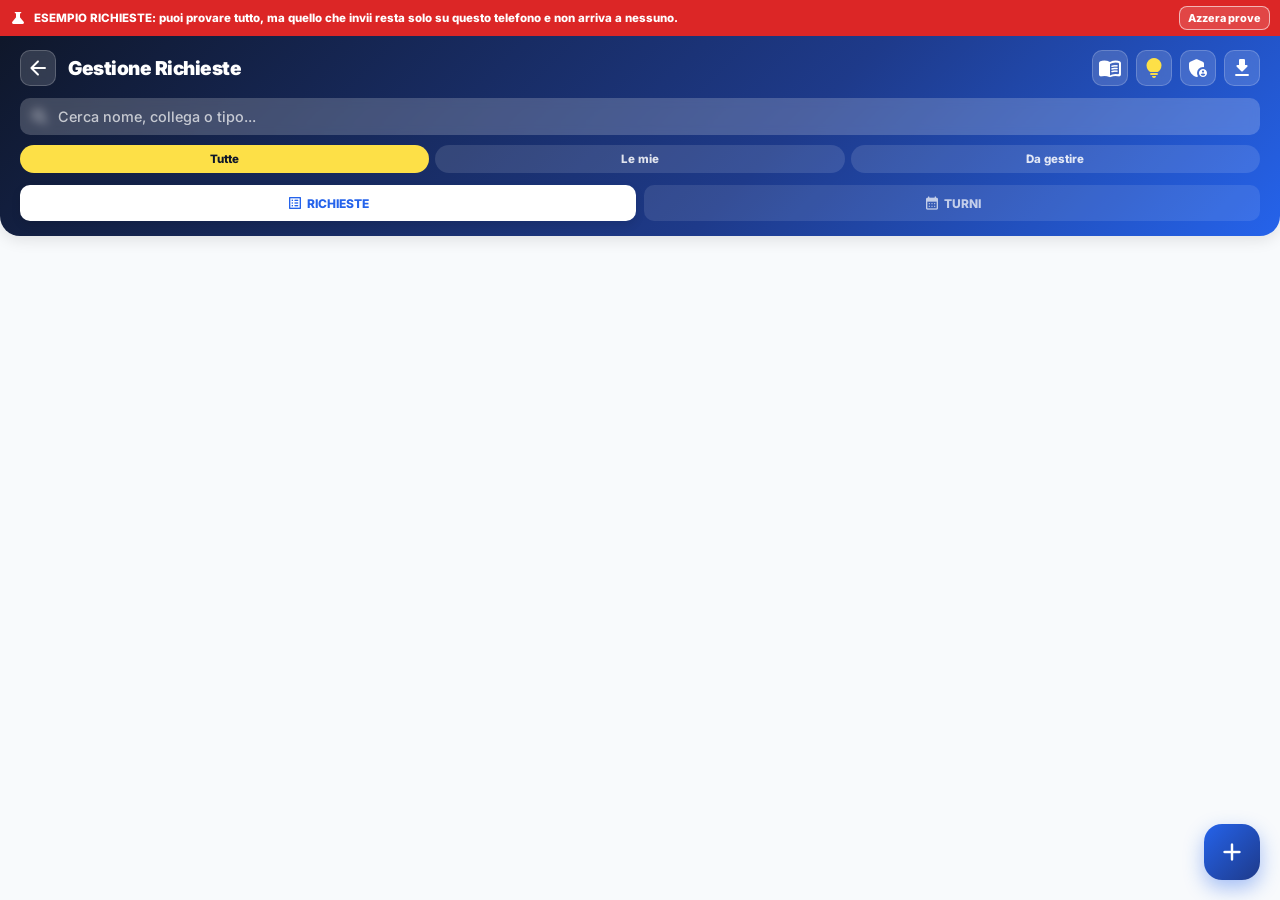
==== richieste-esempio/index.html @ fae6a6ee "Linguetta rossa "Esempio richieste": portale Richieste di prova Sotto la linguetta blu delle Richies" ====
<!DOCTYPE html>
<html lang="it">
<head>
    <meta charset="UTF-8">
    <meta name="viewport" content="width=device-width, initial-scale=1.0, maximum-scale=1.0, user-scalable=no, viewport-fit=cover">
    <meta name="theme-color" content="#f8fafc">
    <title>ESEMPIO · Richieste - 118 San Marino</title>
    
    <link href="https://fonts.googleapis.com/css2?family=Inter:wght@400;500;600;700;800;900&display=swap" rel="stylesheet">
    <link href="https://fonts.googleapis.com/icon?family=Material+Icons+Round" rel="stylesheet">
    <script src="https://cdnjs.cloudflare.com/ajax/libs/exceljs/4.3.0/exceljs.min.js"></script>
    
    <style>
        * { -webkit-tap-highlight-color: transparent; user-select: none; box-sizing: border-box; outline: none; margin: 0; padding: 0; font-family: 'Inter', sans-serif; }
        
        :root {
            --primary: #2563eb; 
            --bg: #f8fafc;
            --bg-card: #ffffff;
            --text-main: #0f172a;
            --text-sec: #64748b;
            --border: #e2e8f0;
            --shadow: 0 4px 6px -1px rgba(0, 0, 0, 0.05);
        }

        body { background-color: var(--bg); color: var(--text-main); min-height: 100vh; display: flex; flex-direction: column; overflow-x: hidden; }

        /* --- HEADER --- */
        header {
            background: linear-gradient(135deg, #0f172a 0%, #1e3a8a 60%, #2563eb 100%);
            padding: 14px 20px 15px;
            color: white; border-radius: 0 0 20px 20px; box-shadow: 0 4px 15px rgba(0,0,0,0.1);
            position: sticky; top: 0; z-index: 100;
        }
        .header-top { display: flex; align-items: center; justify-content: space-between; margin-bottom: 12px; }
        .header-left { display: flex; align-items: center; gap: 12px; }
        .header-right { display: flex; align-items: center; gap: 8px; }
        .btn-back, .btn-icon {
            background: rgba(255,255,255,0.15); border: 1px solid rgba(255,255,255,0.2);
            color: white; width: 36px; height: 36px; border-radius: 10px; display: flex;
            align-items: center; justify-content: center; cursor: pointer; backdrop-filter: blur(5px);
            text-decoration: none; transition: 0.2s;
        }
        .btn-icon.notes-btn { color: #fde047; }
        .btn-back:active, .btn-icon:active { transform: scale(0.92); }
        .page-title { font-size: 1.2rem; font-weight: 900; letter-spacing: -0.5px; }

        /* --- SEARCH BAR --- */
        .search-container { position: relative; width: 100%; transition: 0.3s; }
        .search-container input {
            width: 100%; padding: 10px 14px 10px 38px; border-radius: 10px;
            border: none; background: rgba(255,255,255,0.2); color: white;
            font-size: 0.9rem; font-weight: 500; backdrop-filter: blur(5px);
        }
        .search-container input::placeholder { color: rgba(255,255,255,0.7); }
        .search-container input:focus { background: rgba(255,255,255,0.3); outline: none; }
        .search-container .material-icons-round { position: absolute; left: 10px; top: 50%; transform: translateY(-50%); font-size: 20px; color: rgba(255,255,255,0.8); }

        /* --- MAIN TABS --- */
        .main-tabs { display: flex; gap: 8px; margin-top: 12px; }
        .main-tab { 
            flex: 1; text-align: center; padding: 10px 8px; font-weight: 800; font-size: 0.75rem; text-transform: uppercase;
            border-radius: 10px; background: rgba(255,255,255,0.1); color: rgba(255,255,255,0.7); 
            cursor: pointer; transition: 0.2s; display: flex; align-items: center; justify-content: center; gap: 4px;
        }
        .main-tab.active { background: #fff; color: var(--primary); box-shadow: 0 4px 10px rgba(0,0,0,0.1); }

        /* --- MAIN CONTENT (LISTA) --- */
        #requests-container { padding: 10px 15px; flex: 1; overflow-y: auto; padding-bottom: 100px; display: block; }
        
        /* --- MAIN CONTENT (IFRAME TURNI) --- */
        #turni-container { display: none; flex: 1; padding: 0; background: #fff; }
        #turni-container iframe { width: 100%; height: 100%; min-height: calc(100vh - 150px); border: none; display: block; }
        
        .section-title { font-size: 0.8rem; font-weight: 900; color: var(--primary); text-transform: uppercase; letter-spacing: 1px; margin: 15px 0 8px 5px; }
        .month-group { margin-bottom: 16px; background: var(--bg-card); border-radius: 12px; border: 1px solid var(--border); box-shadow: var(--shadow); overflow: hidden; }
        
        .month-header {
            background: #f1f5f9; padding: 10px 12px;
            font-size: 0.75rem; font-weight: 800; color: var(--text-sec);
            text-transform: uppercase; letter-spacing: 1px;
            display: flex; align-items: center; justify-content: space-between; border-bottom: 1px solid var(--border);
            cursor: pointer; transition: background 0.2s;
        }
        .month-header:active { background: #e2e8f0; }
        
        /* RIGHE COMPATTE */
        .list-row {
            padding: 10px 12px; border-bottom: 1px solid var(--border);
            display: flex; align-items: center; gap: 10px; cursor: pointer;
            transition: background 0.2s; background-color: #ffffff;
        }
        .list-row:last-child { border-bottom: none; }
        
        @keyframes flashPending {
            0% { background-color: #ffffff; }
            50% { background-color: #fef9c3; }
            100% { background-color: #ffffff; }
        }
        .row-pending { animation: flashPending 2.5s infinite ease-in-out; }
        .row-confirmed { background-color: #dcfce7 !important; border-color: #bbf7d0 !important; }
        .row-rejected { background-color: #fee2e2 !important; }

        .row-icon { width: 32px; height: 32px; border-radius: 8px; display: flex; align-items: center; justify-content: center; flex-shrink: 0; }
        .row-content { flex: 1; min-width: 0; display: flex; flex-direction: column; gap: 4px; }
        
        .row-header { display: flex; justify-content: space-between; align-items: center; }
        .row-title { font-weight: 800; font-size: 0.95rem; color: var(--text-main); white-space: nowrap; overflow: hidden; text-overflow: ellipsis; margin: 0; }
        .row-date-sent { font-size: 0.7rem; color: var(--text-sec); font-weight: 600; white-space: nowrap; }
        
        .row-details { font-size: 0.75rem; color: var(--text-main); line-height: 1.2; white-space: nowrap; overflow: hidden; text-overflow: ellipsis; }
        .row-actions { display: flex; justify-content: space-between; align-items: center; margin-top: 2px; }

        .row-obscured { background: #f8fafc !important; opacity: 0.7; animation: none; }
        .row-obscured .row-title { text-decoration: line-through; color: var(--text-sec); }

        .empty-state { text-align: center; padding: 30px 20px; color: var(--text-sec); }
        .empty-state .material-icons-round { font-size: 40px; opacity: 0.5; margin-bottom: 8px; }

        /* PULSANTE RAPIDO INSERIMENTO TURNI */
        .btn-quick-insert {
            display: inline-flex; align-items: center; gap: 4px; padding: 4px 8px;
            border-radius: 6px; border: 1px solid var(--border); background: #ffffff;
            color: var(--text-sec); font-size: 0.7rem; font-weight: 700; cursor: pointer; transition: 0.2s;
            box-shadow: 0 1px 2px rgba(0,0,0,0.02);
        }
        .btn-quick-insert.inserted { background: #10b981; border-color: #059669; color: #ffffff; }
        .btn-quick-insert:active { transform: scale(0.95); }

        /* --- FAB & MODAL --- */
        .fab {
            position: fixed; bottom: 20px; right: 20px; width: 56px; height: 56px;
            background: linear-gradient(135deg, #2563eb, #1e3a8a); color: white;
            border-radius: 18px; display: flex; align-items: center; justify-content: center;
            box-shadow: 0 8px 20px rgba(37,99,235,0.4); border: none; cursor: pointer; z-index: 90;
            transition: transform 0.2s;
        }
        .fab:active { transform: scale(0.9); }
        .fab .material-icons-round { font-size: 30px; }

        .modal-overlay {
            position: fixed; inset: 0; background: rgba(0,0,0,0.6); backdrop-filter: blur(5px);
            z-index: 2000; display: none; align-items: flex-end; justify-content: center;
            opacity: 0; transition: opacity 0.3s;
        }
        .modal-overlay.open { opacity: 1; }
        
        .modal-content {
            background: var(--bg-card); width: 100%; max-width: 600px; border-radius: 20px 20px 0 0;
            padding: 20px; transform: translateY(100%); transition: transform 0.3s cubic-bezier(0.175, 0.885, 0.32, 1);
            max-height: 90vh; overflow-y: auto;
        }
        .modal-overlay.open .modal-content { transform: translateY(0); }
        
        .modal-header { display: flex; justify-content: space-between; align-items: center; margin-bottom: 16px; }
        .modal-header h3 { font-size: 1.1rem; font-weight: 900; }
        
        .form-group { margin-bottom: 14px; }
        .form-row { display: flex; gap: 10px; }
        .form-row .form-group { flex: 1; }
        .form-group label { display: block; font-size: 0.75rem; font-weight: 700; color: var(--text-sec); margin-bottom: 4px; text-transform: uppercase; }
        
        .form-control {
            width: 100%; padding: 10px 12px; border-radius: 10px; border: 1px solid var(--border);
            font-size: 0.95rem; font-weight: 600; background: var(--bg); color: var(--text-main);
        }
        .form-control:focus { border-color: var(--primary); background: #fff; }
        .form-control:disabled { background: #e2e8f0; color: #64748b; opacity: 1; -webkit-text-fill-color: #64748b; }
        textarea.form-control { resize: vertical; min-height: 70px; }
        
        .btn-submit {
            width: 100%; padding: 14px; border-radius: 12px; border: none;
            background: var(--primary); color: white; font-weight: 800; font-size: 0.95rem;
            cursor: pointer; margin-top: 5px; box-shadow: 0 4px 15px rgba(37,99,235,0.3);
        }
        .btn-submit:active { transform: scale(0.97); }

        .detail-item { margin-bottom: 10px; padding-bottom: 10px; border-bottom: 1px solid var(--border); }
        .detail-item:last-child { border-bottom: none; }
        .detail-label { font-size: 0.7rem; color: var(--text-sec); font-weight: 700; text-transform: uppercase; }
        .detail-value { font-size: 0.95rem; font-weight: 600; color: var(--text-main); margin-top: 2px; }
        
        .admin-controls { background: #f1f5f9; padding: 14px; border-radius: 10px; margin-top: 15px; }
        .admin-controls h4 { font-size: 0.8rem; text-transform: uppercase; margin-bottom: 10px; color: var(--text-sec); }
        
        .checkbox-wrapper { display: flex; align-items: center; gap: 8px; font-weight: 600; font-size: 0.85rem; cursor: pointer; margin-bottom: 8px; }
        .checkbox-wrapper input { width: 18px; height: 18px; cursor: pointer; accent-color: var(--primary); }
        
        .action-buttons { display: flex; gap: 8px; margin-top: 15px; flex-wrap: wrap; }
        .btn-action { flex: 1; min-width: 100px; padding: 10px; border-radius: 10px; border: none; font-weight: 700; font-size: 0.85rem; cursor: pointer; color: white; }
        .btn-edit { background: #3b82f6; }
        .btn-hide { background: #f59e0b; }
        .btn-delete { background: #ef4444; }
        .btn-restore { background: #10b981; }

        /* Colori badge tipo richiesta */
        .bg-copertura { background: #e0e7ff; color: #4338ca; }
        .bg-ferie { background: #ffedd5; color: #c2410c; }
        .bg-ferie-prec { background: #ffedd5; color: #9a3412; }
        .bg-permesso-ore { background: #dcfce7; color: #15803d; }
        .bg-permesso { background: #bbf7d0; color: #166534; }
        .bg-cambio-rep { background: #fef3c7; color: #b45309; }
        .bg-cambio-turno { background: #fde68a; color: #92400e; }
        .bg-recupero { background: #f3e8ff; color: #7e22ce; }
        .bg-cambio-riposo { background: #ccfbf1; color: #0f766e; }

        /* --- SCELTA RAPIDA DEL TIPO (riquadri grandi per le richieste più usate) --- */
        .type-tiles { display: grid; grid-template-columns: 1fr 1fr; gap: 8px; margin-bottom: 8px; }
        .type-tile {
            display: flex; align-items: center; gap: 8px; padding: 10px; border-radius: 12px;
            border: 2px solid var(--border); background: #fff; cursor: pointer; text-align: left;
            font-weight: 800; font-size: 0.8rem; color: var(--text-main); line-height: 1.15;
        }
        .type-tile .material-icons-round { font-size: 20px; width: 32px; height: 32px; border-radius: 8px; display: flex; align-items: center; justify-content: center; flex-shrink: 0; }
        .type-tile.active { border-color: var(--primary); background: #eff6ff; }
        .type-tile:active { transform: scale(0.97); }
        .type-tile[hidden] { display: none; }
        .type-more-label { font-size: 0.72rem; font-weight: 700; color: var(--text-sec); margin: 4px 0; }

        /* --- FILTRI DELLA LISTA --- */
        .list-filters { display: flex; gap: 6px; margin-top: 10px; }
        .list-filter {
            flex: 1; padding: 7px 6px; border-radius: 999px; border: none; cursor: pointer;
            background: rgba(255,255,255,0.12); color: rgba(255,255,255,0.85);
            font-weight: 800; font-size: 0.72rem; white-space: nowrap;
        }
        .list-filter.active { background: #fde047; color: #0f172a; }
        .list-filter b { font-weight: 900; }

        /* --- STATO SULLA RIGA (in parole, oltre al colore) --- */
        .status-chip { font-weight: 800; padding: 2px 6px; border-radius: 4px; font-size: 0.65rem; background: rgba(255,255,255,0.8); border: 1px solid; margin-right: 4px; display: inline-block; }
        .st-wait { color: #b45309; border-color: #f59e0b; }
        .st-ok { color: #059669; border-color: #10b981; }
        .st-no { color: #dc2626; border-color: #ef4444; }
        .riposo-box { background: #f0fdfa; padding: 12px; border-radius: 10px; border: 1px solid #99f6e4; }
        .riposo-box label { color: #0f766e; }
        .riposo-hint { color: #0f766e; font-size: 0.75rem; font-weight: 600; line-height: 1.4; margin-top: 8px; }
        .riposo-preview { background: #fff; border: 1px dashed #5eead4; border-radius: 8px; padding: 8px 10px; margin-top: 8px; font-size: 0.8rem; font-weight: 600; line-height: 1.5; display: none; }
        .user-switch { background: none; border: none; color: #93c5fd; font-size: 0.7rem; font-weight: 800; cursor: pointer; margin-left: 6px; text-decoration: underline; }
        .bg-default { background: #f1f5f9; color: #475569; }

        /* Stile Guida */
        details { background: #f1f5f9; border-radius: 8px; margin-bottom: 10px; padding: 10px; }
        summary { font-weight: 700; cursor: pointer; color: var(--primary); outline: none; }
        details p, details ul { font-size: 0.85rem; color: var(--text-main); margin-top: 8px; padding-left: 10px; line-height: 1.4; }
        details ul li { margin-bottom: 6px; }

        /* Stile Optgroup */
        optgroup { font-weight: 800; font-style: normal; color: var(--primary); background-color: #f8fafc; }
        optgroup option { font-weight: 600; color: var(--text-main); background-color: #ffffff; padding: 5px; }
    </style>
</head>
<body>
<!-- PORTALE DI ESEMPIO: legge i dati veri, ma le prove restano solo su questo telefono. -->
<div style="background:#dc2626;color:#fff;font:800 0.72rem Inter,sans-serif;padding:calc(env(safe-area-inset-top) + 6px) 10px 6px;display:flex;align-items:center;gap:8px;position:relative;z-index:101;"><span class="material-icons-round" style="font-size:16px">science</span><span style="flex:1;line-height:1.25">ESEMPIO RICHIESTE: puoi provare tutto, ma quello che invii resta solo su questo telefono e non arriva a nessuno.</span><button type="button" onclick="window.esempioReset && window.esempioReset()" style="border:1px solid rgba(255,255,255,0.6);background:rgba(255,255,255,0.15);color:#fff;border-radius:8px;padding:4px 8px;font:800 0.68rem Inter,sans-serif;cursor:pointer;white-space:nowrap">Azzera prove</button></div>

    <header>
        <div class="header-top">
            <div class="header-left">
                <a href="../" target="_top" class="btn-back" title="Torna ai turni" onclick="if (window.self !== window.top) { try { window.parent.closeEsempioPanel(); return false; } catch (e) {} }"><span class="material-icons-round">arrow_back</span></a>
                <div style="display: flex; flex-direction: column;">
                    <div class="page-title">Gestione Richieste</div>
                    <div id="loginStatusDisplay" style="display:none; font-size: 0.8rem; font-weight: 800; color: #fde047; margin-top: 2px;">
                        LOGGATO COME: <span id="headerUserName" style="color: #ffffff; font-size: 0.95rem; font-weight: 900; text-transform: uppercase;"></span><button type="button" class="user-switch" onclick="window.changeUser()">cambia</button>
                    </div>
                </div>
            </div>
            <div class="header-right">
                <button class="btn-icon" onclick="window.openModal('guide-modal')" title="Manuale">
                    <span class="material-icons-round">menu_book</span>
                </button>
                <button class="btn-icon notes-btn" onclick="window.openModal('notes-modal')" title="Note e Suggerimenti">
                    <span class="material-icons-round">lightbulb</span>
                </button>
                <button class="btn-icon" onclick="window.toggleAdmin()" title="Accesso Admin" id="adminBtn">
                    <span class="material-icons-round" id="adminIcon">admin_panel_settings</span>
                </button>
                <button class="btn-icon" onclick="window.downloadJSON()" title="Scarica copia di tutte le richieste">
                    <span class="material-icons-round">download</span>
                </button>
            </div>
        </div>
        
        <div class="search-container" id="searchBox">
            <span class="material-icons-round">search</span>
            <input type="search" id="searchInput" placeholder="Cerca nome, collega o tipo..." oninput="window.renderRequests()">
        </div>
        <div class="list-filters" id="listFilters">
            <button type="button" class="list-filter active" data-f="tutte" onclick="window.setListFilter('tutte')">Tutte</button>
            <button type="button" class="list-filter" data-f="mie" onclick="window.setListFilter('mie')">Le mie</button>
            <button type="button" class="list-filter" data-f="attesa" onclick="window.setListFilter('attesa')">Da gestire <b id="pendingCount"></b></button>
        </div>

        <div class="main-tabs" id="mainTabs">
            <div class="main-tab active" id="btnTabRichieste" onclick="window.switchTab('richieste')">
                <span class="material-icons-round" style="font-size:16px">list_alt</span> Richieste
            </div>
            <div class="main-tab" id="btnTabTurni" onclick="window.switchTab('turni')">
                <span class="material-icons-round" style="font-size:16px">calendar_month</span> Turni
            </div>
        </div>
    </header>

    <main id="requests-container"></main>

    <main id="turni-container">
        <!-- Caricato solo quando si apre la scheda Turni: prima l'app turni intera si caricava
             (e leggeva Firebase) a ogni apertura del portale, anche senza mai guardarla. -->
        <iframe id="iframeTurni" data-src="https://centrale118rsm-code.github.io/Turni-Autisti-2026-Rsm/" title="Consultazione Turni"></iframe>
    </main>

    <button class="fab" id="mainFab" onclick="window.openAddModal()">
        <span class="material-icons-round">add</span>
    </button>

    <!-- MODAL LOGIN -->
    <div id="login-modal" class="modal-overlay">
        <div class="modal-content" style="border-radius: 20px; transform: translateY(0); margin: 20px; align-self: center;">
            <div class="modal-header">
                <h3>Benvenuto, chi sei?</h3>
            </div>
            <div class="form-group">
                <label>Seleziona il tuo nome per continuare</label>
                <select id="loginSelectName" class="form-control" required>
                    <option value="" disabled selected>Scegli...</option>
                    <option value="Barbieri">Barbieri</option>
                    <option value="Pazzaglia">Pazzaglia</option>
                    <option value="Bianchi">Bianchi</option>
                    <option value="Sarti">Sarti</option>
                    <option value="Ghiotti">Ghiotti</option>
                    <option value="Berardi">Berardi</option>
                    <option value="Michelotti">Michelotti</option>
                    <option value="Volpini">Volpini</option>
                    <option value="Fabbri">Fabbri</option>
                    <option value="Centrale 118">💻 Centrale 118 (Account Condiviso)</option>
                </select>
            </div>
            <p style="font-size:0.75rem; color:var(--text-sec); margin-bottom: 15px;">Il nome verrà salvato su questo dispositivo.</p>
            <button class="btn-submit" onclick="window.saveUserLogin()">SALVA ED ENTRA</button>
        </div>
    </div>

    <!-- MODAL GUIDA -->
    <div id="guide-modal" class="modal-overlay" onclick="window.closeModal('guide-modal', event)">
        <div class="modal-content" onclick="event.stopPropagation()">
            <div class="modal-header">
                <div style="display:flex; align-items:center; gap:8px;">
                    <span class="material-icons-round" style="color:var(--primary); font-size:24px;">menu_book</span>
                    <h3 style="color:var(--primary);">Manuale Utente</h3>
                </div>
                <span class="material-icons-round" style="cursor:pointer; color:var(--text-sec)" onclick="window.closeModal('guide-modal')">close</span>
            </div>
            
            <img src="https://centrale118rsm-code.github.io/Richieste-A.S.-118/istruzioni.jpg" alt="Istruzioni d'uso" style="width: 100%; height: auto; border-radius: 10px; margin-bottom: 15px; border: 1px solid var(--border); box-shadow: var(--shadow);">
            
            <details>
                <summary>Come stipulare una richiesta</summary>
                <p>1. Clicca sul pulsante <span style="color:white; background:var(--primary); padding:2px 5px; border-radius:4px; font-size:10px;">+</span> in basso a destra.<br>
                   2. Seleziona il <strong>Tipo di Richiesta</strong> dal menu a tendina.<br>
                   3. Compila i campi richiesti (giorni, fasce orarie, con chi fai il cambio).<br>
                   4. Clicca su <strong>INVIA RICHIESTA</strong>.</p>
            </details>
            <details>
                <summary>Cambio riposo (scambiare i giorni di riposo)</summary>
                <p>Se tu riposi un giorno e un collega riposa un altro giorno, potete scambiarvi i riposi.<br>
                   1. Tocca <strong>+</strong> e scegli <strong>Cambio riposo</strong>.<br>
                   2. Scegli il collega, poi il <strong>tuo giorno di riposo</strong> e quello <strong>del collega</strong> (l'elenco mostra solo i riposi che risultano nei turni).<br>
                   3. Nel tuo giorno di riposo lavori tu, con il turno del collega, e lui riposa. Nel suo giorno di riposo riposi tu e lui fa il tuo turno.<br>
                   Mettetevi d'accordo prima di inviare: il portale controlla che i giorni corrispondano ai turni.</p>
            </details>
            <details>
                <summary>Trovare le tue richieste</summary>
                <p>Sotto la ricerca ci sono tre pulsanti: <strong>Tutte</strong>, <strong>Le mie</strong> (anche quelle in cui sei tu il collega) e <strong>Da gestire</strong>. Su ogni richiesta c'è scritto a che punto è (da approvare, da inserire, inserita). Per cambiare nome su questo telefono tocca <strong>cambia</strong> accanto al tuo nome in alto.</p>
            </details>
            <details>
                <summary>Modificare una richiesta inviata</summary>
                <p>Se hai commesso un errore o le tue necessità sono cambiate, clicca sulla tua richiesta dalla bacheca e premi il pulsante azzurro <strong>Modifica</strong>. 
                <br><strong style="color:var(--primary);">Attenzione:</strong> Le richieste concluse (già inserite nei turni) possono essere modificate solo dall'amministratore.</p>
            </details>
            <details>
                <summary>Approvazione Caposala & Standby</summary>
                <p>Tutte richieste di assenza devono essere preventivamente valutate e autorizzate dalla figura di coordinamento. <strong>Tutti gli operatori</strong> possono aprire il dettaglio di una richiesta in attesa, selezionare l'esito dell'approvazione e cliccare "CONFERMA MODIFICHE" per salvare.</p>
            </details>
            <details>
                <summary>Inserimento nei Turni (Sfondo Verde)</summary>
                <p>La richiesta rimarrà in alto a lampeggiare finché chi fa i turni non l'avrà fisicamente inserita a sistema. Solo a quel punto la richiesta diventerà con <strong>sfondo verde</strong>, scenderà nello storico e non sarà più modificabile dagli utenti normali.</p>
            </details>
        </div>
    </div>

    <!-- MODAL AGGIUNGI / MODIFICA -->
    <div id="add-modal" class="modal-overlay" onclick="window.closeModal('add-modal', event)">
        <div class="modal-content" onclick="event.stopPropagation()">
            <div class="modal-header">
                <h3 id="modal-title-add">Nuova Richiesta</h3>
                <span class="material-icons-round" style="cursor:pointer; color:var(--text-sec)" onclick="window.closeModal('add-modal')">close</span>
            </div>
            
            <form id="requestForm" onsubmit="window.saveRequest(event)">
                <div class="form-group">
                    <label>Operatore</label>
                    <select id="reqName" class="form-control" required>
                        <option value="" disabled selected>Seleziona operatore...</option>
                        <option value="Barbieri">Barbieri</option>
                        <option value="Pazzaglia">Pazzaglia</option>
                        <option value="Bianchi">Bianchi</option>
                        <option value="Sarti">Sarti</option>
                        <option value="Ghiotti">Ghiotti</option>
                        <option value="Berardi">Berardi</option>
                        <option value="Michelotti">Michelotti</option>
                        <option value="Volpini">Volpini</option>
                        <option value="Fabbri">Fabbri</option>
                    </select>
                </div>
                
                <div class="form-group">
                    <label>Cosa vuoi chiedere?</label>
                    <!-- Scelta rapida: un tocco per le richieste più usate. Ogni riquadro
                         seleziona semplicemente la voce corrispondente del menu qui sotto,
                         che resta lì con TUTTI i tipi di richiesta. -->
                    <div class="type-tiles" id="typeTiles">
                        <button type="button" class="type-tile" data-type="cambio_turno"><span class="material-icons-round bg-cambio-turno">swap_horiz</span>Cambio turno</button>
                        <button type="button" class="type-tile" data-type="cambio_riposo"><span class="material-icons-round bg-cambio-riposo">event_repeat</span>Cambio riposo</button>
                        <button type="button" class="type-tile" data-type="copertura_reperibilita"><span class="material-icons-round bg-copertura">shield</span>Cessione reperibilità</button>
                        <button type="button" class="type-tile" data-type="ferie"><span class="material-icons-round bg-ferie">beach_access</span>Congedo ordinario</button>
                    </div>
                    <div class="type-more-label">oppure scegli fra tutti i tipi:</div>
                    <select id="reqType" class="form-control" required>
                        <option value="" disabled selected>Seleziona tipo...</option>
                        
                        <!-- ⚠️ I value corrispondono ESATTAMENTE alle chiavi in LABELS/ICONS/COLORS -->
                        <optgroup label="🔄 CAMBI E COPERTURE">
                            <option value="copertura_reperibilita">Cessione reperibilità</option>
                            <option value="cambio_turno">Cambio Turno</option>
                            <option value="cambio_riposo">Cambio Riposo (scambio dei giorni di riposo)</option>
                        </optgroup>

                        <optgroup label="🏖️ FERIE / CONGEDO">
                            <option value="ferie">Congedo ordinario</option>
                            <option value="ferie_anno_prec">Congedo ordinario anno precedente</option>
                        </optgroup>
                        
                        <optgroup label="⏱️ PERMESSI E RECUPERI">
                            <option value="permesso_ore">Permesso straordinario fruibile a ore</option>
                            <option value="permesso">Permesso straordinario</option>
                            <option value="recupero_ore">Recupero Ore</option>
                        </optgroup>
                        
                        <optgroup label="⚖️ PERMESSI SPECIALI">
                            <option value="permesso_matrimonio">Permesso Matrimonio</option>
                            <option value="permesso_studio">Permesso Studio</option>
                            <option value="permesso_sportivo">Permesso Sportivo</option>
                            <option value="permesso_notte">Permesso straordinario Notte</option>
                            <option value="permesso_lutto">Permesso Lutto</option>
                            <option value="aspettativa">Aspettativa</option>
                        </optgroup>
                        
                    </select>
                </div>

                <!-- Info Cambio Turno -->
                <div id="cambio-turno-info" style="display:none; background:#eff6ff; padding:12px; border-radius:10px; border:1px solid #bfdbfe; margin-bottom:14px;">
                    <div style="display:flex; gap:8px; align-items:flex-start;">
                        <span class="material-icons-round" style="color:#2563eb; font-size:18px; flex-shrink:0; margin-top:1px;">info</span>
                        <div style="color:#1e40af; font-size:0.8rem; font-weight:600; line-height:1.5;">
                            L'orario presente nella casella dei turni, sarà l'orario effettivo di lavoro da svolgere. Questo non comporterà alcun credito o debito di minutaggio significativo ai fini dei conteggi.
                        </div>
                    </div>
                </div>

                <!-- Data reperibilità (SOLO le date in cui l'operatore risulta reperibile, lette
                     in automatico da turni.xlsx) — sostituisce il campo data libero per la
                     Cessione reperibilità, per evitare di cedere una data sbagliata/inesistente. -->
                <div class="form-group" id="rep-date-group" style="display:none; background:#e0e7ff; padding:12px; border-radius:10px; border:1px solid #c7d2fe;">
                    <label style="color:#4338ca; margin-bottom: 8px;">Quale tua reperibilità vuoi cedere?</label>
                    <select id="repDateSelect" class="form-control" required>
                        <option value="" disabled selected>Caricamento reperibilità...</option>
                    </select>
                    <div id="repDateEmptyMsg" style="display:none; color:#b45309; font-size:0.78rem; font-weight:600; margin-top:6px;">
                        Nessuna reperibilità trovata in calendario per questo operatore.
                    </div>
                </div>

                <!-- Fasce reperibilità -->
                <div class="form-group" id="time-slot-group" style="display:none; background:#e0e7ff; padding:12px; border-radius:10px; border:1px solid #c7d2fe;">
                    <label style="color:#4338ca; margin-bottom: 8px;">Fasce di Reperibilità</label>
                    <label class="checkbox-wrapper" style="font-weight:800; border-bottom:1px dashed #c7d2fe; padding-bottom:6px; margin-bottom:2px;">
                        <input type="checkbox" id="reqTimeSlotAll"> Tutta la fascia (tutte e 4)
                    </label>
                    <div style="display: flex; flex-direction: column; gap: 4px;">
                        <label class="checkbox-wrapper"><input type="checkbox" name="reqTimeSlot" value="13:00/20:00"> 13:00 - 20:00</label>
                        <label class="checkbox-wrapper"><input type="checkbox" name="reqTimeSlot" value="20:00/00:00"> 20:00 - 00:00</label>
                        <label class="checkbox-wrapper"><input type="checkbox" name="reqTimeSlot" value="00:00/07:00"> 00:00 - 07:00</label>
                        <label class="checkbox-wrapper"><input type="checkbox" name="reqTimeSlot" value="07:00/13:00"> 07:00 - 13:00</label>
                    </div>
                    <div style="color:#64748b; font-size:0.72rem; font-weight:500; margin-top:6px;">
                        Cedendo una o più fasce (anche la 13:00-20:00) resti tu il titolare della reperibilità: il collega copre solo le fasce cedute.
                    </div>
                </div>

                <!-- Con chi fai il cambio -->
                <div class="form-group" id="swap-group" style="display:none; background:#f1f5f9; padding:12px; border-radius:10px; border:1px solid #e2e8f0;">
                    <label>Con chi fai il cambio?</label>
                    <select id="reqNameSwap" class="form-control">
                        <option value="" disabled selected>Seleziona operatore...</option>
                        <option value="Barbieri">Barbieri</option>
                        <option value="Pazzaglia">Pazzaglia</option>
                        <option value="Bianchi">Bianchi</option>
                        <option value="Sarti">Sarti</option>
                        <option value="Ghiotti">Ghiotti</option>
                        <option value="Berardi">Berardi</option>
                        <option value="Michelotti">Michelotti</option>
                        <option value="Volpini">Volpini</option>
                        <option value="Fabbri">Fabbri</option>
                    </select>
                </div>

                <!-- Turni da scambiare (solo Cambio Turno) — servono per controllare che il
                     cambio corrisponda davvero a quello che risulta sul programma turni,
                     prima di poterlo applicare in automatico al calendario. -->
                <div class="form-group" id="cambio-shifts-group" style="display:none; background:#eff6ff; padding:12px; border-radius:10px; border:1px solid #bfdbfe;">
                    <label style="color:#1e40af;">Turni da scambiare quel giorno</label>
                    <div style="display:flex; gap:10px;">
                        <div style="flex:1;">
                            <label style="font-size:0.72rem; font-weight:700; color:#64748b; margin-bottom:4px; display:block;">Il tuo turno</label>
                            <select id="reqMyShift" class="form-control">
                                <option value="" disabled selected>Seleziona...</option>
                                <option value="M">Mattina</option>
                                <option value="P">Pomeriggio</option>
                                <option value="N">Notte</option>
                            </select>
                        </div>
                        <div style="flex:1;">
                            <label style="font-size:0.72rem; font-weight:700; color:#64748b; margin-bottom:4px; display:block;" id="reqOtherShiftLabel">Il suo turno</label>
                            <select id="reqOtherShift" class="form-control">
                                <option value="" disabled selected>Seleziona...</option>
                                <option value="M">Mattina</option>
                                <option value="P">Pomeriggio</option>
                                <option value="N">Notte</option>
                            </select>
                        </div>
                    </div>
                    <div style="color:#64748b; font-size:0.72rem; font-weight:500; margin-top:8px;">
                        Indica il turno di ciascuno prima dello scambio: verrà controllato che corrisponda davvero al programma turni, altrimenti la richiesta non verrà accettata.
                    </div>
                </div>

                <!-- Cambio riposo: io lavoro nel mio giorno di riposo al posto del collega, lui
                     riposa quel giorno; poi io riposo nel suo giorno di riposo e lui lavora al
                     posto mio. I giorni si scelgono fra i riposi che risultano nel programma turni. -->
                <div class="form-group riposo-box" id="riposo-group" style="display:none;">
                    <div class="form-group" style="margin-bottom:10px;">
                        <label id="labelMyRest">Il tuo giorno di riposo (in cui andrai a lavorare)</label>
                        <select id="reqMyRestSel" class="form-control"><option value="">Seleziona prima l'operatore...</option></select>
                        <input type="date" id="reqMyRestDate" class="form-control" style="display:none;">
                    </div>
                    <div class="form-group" style="margin-bottom:0;">
                        <label id="labelOtherRest">Giorno di riposo del collega (in cui riposerai tu)</label>
                        <select id="reqOtherRestSel" class="form-control"><option value="">Seleziona prima il collega...</option></select>
                        <input type="date" id="reqOtherRestDate" class="form-control" style="display:none;">
                    </div>
                    <div class="riposo-preview" id="riposoPreview"></div>
                    <div class="riposo-hint">Vale tra diurnisti o tra turnisti. Nel tuo giorno di riposo lavori tu al posto del collega (con il suo turno) e lui riposa; nel suo giorno di riposo riposi tu e lui lavora al posto tuo. Il collega deve essere d'accordo prima dell'invio.</div>
                </div>

                <!-- Avviso approvazione -->
                <div class="form-group" id="approval-group" style="display:none; background:#fef3c7; padding:12px; border-radius:10px; border:1px solid #fde68a;">
                    <div style="color:#b45309; font-size:0.8rem; font-weight:700; line-height: 1.3;">
                        ⚠️ Tutte richieste di assenza devono essere preventivamente valutate e autorizzate dalla figura di coordinamento ⚠️
                        <div style="font-weight:500; margin-top:4px; font-size:0.75rem;">Potrai aggiornare lo stato dell'approvazione successivamente aprendo il dettaglio della richiesta.</div>
                    </div>
                </div>

                <div class="form-row" id="date-from-row">
                    <div class="form-group" id="date-from-group">
                        <label id="labelDateFrom">Dal Giorno</label>
                        <input type="date" id="reqDateFrom" class="form-control" required>
                    </div>
                    <div class="form-group" id="date-to-group">
                        <label>Al Giorno <span style="text-transform:none;font-weight:400;color:#94a3b8">(opzionale)</span></label>
                        <input type="date" id="reqDateTo" class="form-control">
                    </div>
                </div>

                <div class="form-group" id="days-group">
                    <label>Giorni effettivi di assenza</label>
                    <input type="number" step="0.5" id="reqDays" class="form-control" placeholder="Es. 1 o 0.5 (Default: 1)">
                </div>

                <div class="form-group">
                    <label>Note / Dettagli</label>
                    <textarea id="reqNotes" class="form-control" placeholder="Inserisci qui i dettagli della richiesta..."></textarea>
                </div>

                <button type="submit" id="btnSubmit" class="btn-submit">INVIA RICHIESTA</button>
            </form>
        </div>
    </div>

    <!-- MODAL NOTE -->
    <div id="notes-modal" class="modal-overlay" onclick="window.closeModal('notes-modal', event)">
        <div class="modal-content" onclick="event.stopPropagation()">
            <div class="modal-header">
                <div style="display:flex; align-items:center; gap:8px;">
                    <span class="material-icons-round" style="color:#eab308; font-size:24px;">lightbulb</span>
                    <h3 style="color:#451a03;">Note e Consigli</h3>
                </div>
                <span class="material-icons-round" style="cursor:pointer; color:var(--text-sec)" onclick="window.closeModal('notes-modal')">close</span>
            </div>
            
            <div class="form-group">
                <p style="font-size:0.8rem; color:var(--text-sec); margin-bottom:12px;">Inserisci qui suggerimenti, idee o bug riscontrati. Questa sezione è visibile a tutti.</p>
                <textarea id="appNotesText" class="form-control" style="min-height:80px; font-size:0.9rem;" placeholder="Scrivi qui una nuova nota..."></textarea>
                <button class="btn-submit" id="btnSaveNotes" style="background:#eab308; color:#451a03; padding: 12px; margin-top: 10px;" onclick="window.saveNotes()">AGGIUNGI NOTA</button>
            </div>

            <div id="notes-list-container" style="margin-top: 20px; border-top: 1px solid var(--border); padding-top: 15px;">
                <h4 style="font-size: 0.8rem; color: var(--text-sec); margin-bottom: 10px; text-transform: uppercase; letter-spacing: 0.5px;">Bacheca Note Salvate</h4>
                <div id="notes-list" style="display: flex; flex-direction: column; gap: 10px; max-height: 250px; overflow-y: auto;"></div>
            </div>
        </div>
    </div>

    <!-- MODAL RIEPILOGO/CONFERMA RICHIESTA -->
    <div id="confirm-request-modal" class="modal-overlay" style="z-index:600;" onclick="window.backToEditRequest(event)">
        <div class="modal-content" onclick="event.stopPropagation()">
            <div class="modal-header">
                <h2><span class="material-icons-round" style="vertical-align:middle;margin-right:6px;">fact_check</span>Riepilogo Richiesta</h2>
            </div>
            <div style="padding:18px;">
                <p style="font-size:0.82rem; color:var(--text-sec); margin:0 0 14px;">
                    Controlla che sia tutto corretto prima di inviare.
                </p>
                <div id="confirm-request-summary" style="display:flex; flex-direction:column; gap:10px;"></div>
                <div style="display:flex; gap:10px; margin-top:20px;">
                    <button type="button" class="btn-submit" style="flex:1; background:#f1f5f9; color:#334155;" onclick="window.backToEditRequest()">
                        <span class="material-icons-round" style="vertical-align:middle;font-size:18px;">arrow_back</span> Torna indietro
                    </button>
                    <button type="button" class="btn-submit" id="btnConfirmRequest" style="flex:1;" onclick="window.confirmAndSubmitRequest()">
                        <span class="material-icons-round" style="vertical-align:middle;font-size:18px;">check_circle</span> Sì, corretto
                    </button>
                </div>
            </div>
        </div>
    </div>

    <!-- MODAL DETTAGLIO -->
    <div id="detail-modal" class="modal-overlay" onclick="window.closeModal('detail-modal', event)">
        <div class="modal-content" onclick="event.stopPropagation()">
            <div class="modal-header">
                <h3>Dettaglio Richiesta</h3>
                <span class="material-icons-round" style="cursor:pointer; color:var(--text-sec)" onclick="window.closeModal('detail-modal')">close</span>
            </div>
            <div id="detail-content"></div>
        </div>
    </div>

    <script type="module">
        import { initializeApp } from "https://www.gstatic.com/firebasejs/10.8.1/firebase-app.js";
        import { getFirestore, collection, addDoc, setDoc, onSnapshot, deleteDoc, doc, updateDoc, query, orderBy, where, getDocs } from "./esempio-firestore.js";

        const firebaseConfig = {
            apiKey: "AIzaSyAMX2ycf_6P3AcBvarVX4XNKbdposkuqgE",
            authDomain: "area-personale-autsocc-118-rsm.firebaseapp.com",
            projectId: "area-personale-autsocc-118-rsm",
            storageBucket: "area-personale-autsocc-118-rsm.firebasestorage.app",
            messagingSenderId: "910283994567",
            appId: "1:910283994567:web:d9c45b5f4b5a83b92595e2"
        };

        const app = initializeApp(firebaseConfig);
        const db = getFirestore(app);

        window.isAdmin = false;
        window.editingId = null;
        let requests = [];
        let savedNotes = [];
        let currentUser = localStorage.getItem('118_user_name');

        // ============================================================
        // REPERIBILITÀ OPERATORE — lette dal vivo da turni.xlsx (stesso file usato dal
        // programma turni A.S. 26), per mostrare in "Cessione reperibilità" SOLO le date
        // in cui l'operatore selezionato risulta effettivamente reperibile in calendario.
        // ============================================================
        const REP_MONTH_NUM = { "GENNAIO":1, "FEBBRAIO":2, "MARZO":3, "APRILE":4, "MAGGIO":5, "GIUGNO":6, "LUGLIO":7, "AGOSTO":8, "SETTEMBRE":9, "OTTOBRE":10, "NOVEMBRE":11, "DICEMBRE":12 };
        const REP_MONTH_NAME = ["", "Gennaio","Febbraio","Marzo","Aprile","Maggio","Giugno","Luglio","Agosto","Settembre","Ottobre","Novembre","Dicembre"];
        const REP_ROWS = [29, 30, 31, 32]; // [00-07, 07-13, 13-20, 20-00], stesse righe dell'Excel usate dal programma turni
        const REP_YEAR = 2026;
        let REPERIBILITA_R = {};      // "mese_giorno" -> [fascia0..fascia3], grezzo da Excel
        let repDataLoaded = false;
        let repDataLoadPromise = null;
        let SHIFT_MATRIX_R = {}; // "mNum_day" -> { NOMEAUTISTA: "M"|"P"|"N"|... (grezzo dall'Excel) }
        const KNOWN_DRIVER_NAMES_R = ['BARBIERI','PAZZAGLIA','BIANCHI','SARTI','GHIOTTI','BERARDI','MICHELOTTI','VOLPINI','FABBRI'];

        function normalizeRepNameR(name) {
            if (!name) return "";
            let n = name.toString().toUpperCase().trim();
            if (n.startsWith("MICHELOT")) return "MICHELOTTI";
            return n.replace(/\.$/, "");
        }

        // Estrae dal foglio grezzo la riga di ciascuno dei 9 autisti noti (colonna B).
        // Ancorato all'elenco noto (non a "qualsiasi stringa lunga in colonna B") apposta:
        // il foglio contiene anche altre righe di riepilogo/servizio più in basso, e un
        // match generico rischiava di agganciarsi alla riga sbagliata, leggendo il turno
        // di un altro autista al posto di quello richiesto. Prende solo la PRIMA riga
        // trovata per ciascun nome, per evitare ambiguità in caso di righe duplicate.
        function extractDriverRowsFromRaw(raw) {
            const driverRows = [];
            const found = new Set();
            for (let r = 3; r < raw.length; r++) {
                if (!raw[r]) continue;
                const cellName = raw[r][1];
                if (!cellName || typeof cellName !== 'string') continue;
                const norm = normalizeRepNameR(cellName);
                if (KNOWN_DRIVER_NAMES_R.includes(norm) && !found.has(norm)) {
                    driverRows.push({ name: norm, idx: r });
                    found.add(norm);
                }
            }
            if (driverRows.length < KNOWN_DRIVER_NAMES_R.length) {
                const missing = KNOWN_DRIVER_NAMES_R.filter(n => !found.has(n));
                console.warn("⚠️ Turni: autisti non trovati nel file (controllo cambio turno non disponibile per loro):", missing.join(", "));
            }
            return driverRows;
        }

        // Ritorna il codice turno (M/P/N/R/...) di un operatore in una data precisa, letto
        // dalla matrice caricata da Excel. "" se non trovato o dato non ancora caricato.
        function getShiftCodeFor(operatorName, mNum, day) {
            const dayData = SHIFT_MATRIX_R[mNum + "_" + day];
            if (!dayData) return "";
            const nNorm = normalizeRepNameR(operatorName);
            for (const key in dayData) {
                if (normalizeRepNameR(key) === nNorm) return dayData[key];
            }
            return "";
        }

        // Normalizza un codice turno grezzo (es. "m", "MAT", "6:30-13:15"...) in una sigla
        // semplice M/P/N/R/SM per il confronto in fase di validazione cambio turno.
        function normalizeShiftCodeR(val) {
            if (!val) return "";
            const u = val.toString().toUpperCase().trim();
            const first = u.charAt(0);
            if (u.startsWith("M") || first === 'm') return "M";
            if (u.startsWith("P") || first === 'p') return "P";
            if (u.startsWith("N")) return "N";
            if (u.startsWith("R")) return "R";
            if (u.startsWith("S")) return "SM";
            return "";
        }

        // Carica turni.xlsx dal programma turni ufficiale e ricostruisce sia REPERIBILITA_R
        // (righe 29-32) sia SHIFT_MATRIX_R (turno di ogni autista in ogni giorno, usato per
        // validare i Cambi Turno prima di applicarli in automatico).
        async function loadReperibilitaData() {
            if (repDataLoadPromise) return repDataLoadPromise;
            repDataLoadPromise = (async () => {
                try {
                    const resp = await fetch("https://centrale118rsm-code.github.io/Turni-Autisti-2026-Rsm/turni.xlsx?v=" + Date.now());
                    if (!resp.ok) throw new Error("File turni non raggiungibile");
                    const buffer = await resp.arrayBuffer();
                    const workbook = new ExcelJS.Workbook();
                    await workbook.xlsx.load(buffer);
                    const ws = workbook.getWorksheet("Foglio2") || workbook.worksheets[0];
                    const raw = [];
                    ws.eachRow({ includeEmpty: true }, (row, rowNumber) => {
                        const rowData = [];
                        row.eachCell({ includeEmpty: true }, (cell, colNumber) => {
                            let val = cell.value;
                            if (typeof val === 'object' && val !== null) val = val.result || "";
                            rowData[colNumber] = val;
                        });
                        raw[rowNumber] = rowData;
                    });

                    const rowGiorno = raw[2];
                    const rowMese = raw[1];
                    const repRowsData = REP_ROWS.map(r => raw[r] || null);
                    const driverRows = extractDriverRowsFromRaw(raw);
                    if (!rowGiorno || repRowsData.some(r => !r)) {
                        console.warn("⚠️ Reperibilità: righe 29-32 non trovate nel file turni.");
                        return;
                    }
                    let currentMonth = "";
                    const rep = {};
                    const shiftMatrix = {};
                    for (let c = 2; c < rowGiorno.length; c++) {
                        const cellDay = rowGiorno[c];
                        const cellMese = rowMese ? rowMese[c] : null;
                        if (cellMese && typeof cellMese === 'string') {
                            const parts = cellMese.split(".");
                            if (parts[0]) currentMonth = parts[0].trim().toUpperCase();
                        }
                        const dayNum = cellDay ? parseInt(cellDay) : null;
                        if (dayNum && !isNaN(dayNum)) {
                            const mNum = REP_MONTH_NUM[currentMonth];
                            if (!mNum) continue;
                            const fasce = repRowsData.map(rowArr => {
                                const v = rowArr[c];
                                return v ? v.toString().trim().toUpperCase() : "";
                            });
                            if (fasce.some(f => f !== "")) {
                                rep[mNum + "_" + dayNum] = fasce;
                            }
                            const dayShifts = {};
                            driverRows.forEach(dr => {
                                const v = raw[dr.idx] ? raw[dr.idx][c] : null;
                                dayShifts[dr.name] = v ? v.toString().trim() : "";
                            });
                            shiftMatrix[mNum + "_" + dayNum] = dayShifts;
                        }
                    }
                    REPERIBILITA_R = rep;
                    SHIFT_MATRIX_R = shiftMatrix;
                    repDataLoaded = true;
                } catch (e) {
                    console.error("Errore caricamento reperibilità:", e);
                }
            })();
            return repDataLoadPromise;
        }

        // Titolare della reperibilità che parte il giorno mNum_day: chi ha "/R" nel proprio turno
        // (es. M/R). Chi riceve la fascia 13:00-20:00 con una cessione NON diventa titolare (era una
        // regola del file Excel, non serve più). Solo nei giorni senza nessun "/R" vale la fascia 13-20.
        function getRepTitolareR(key) {
            const dayShifts = SHIFT_MATRIX_R[key] || {};
            for (const n in dayShifts) {
                if (/\/\s*R/i.test(String(dayShifts[n] || ""))) return normalizeRepNameR(n);
            }
            const fasce = REPERIBILITA_R[key];
            return fasce && fasce[2] ? normalizeRepNameR(fasce[2]) : "";
        }

        // Ritorna, per un operatore, l'elenco ordinato delle date in cui è TITOLARE di un
        // turno di reperibilità ("/R" nel suo turno) — sono le uniche date che ha
        // davvero senso poter "cedere", raggruppate per mese. Sono ammesse solo le date da
        // UNA SETTIMANA INDIETRO rispetto a oggi in poi (non oltre, non tutto lo storico).
        function getMyReperibilitaDates(operatorName) {
            const nNorm = normalizeRepNameR(operatorName);
            const out = [];
            const minDate = new Date();
            minDate.setHours(0, 0, 0, 0);
            minDate.setDate(minDate.getDate() - 7); // limite: una settimana indietro da oggi
            const keys = new Set(Object.keys(REPERIBILITA_R).concat(Object.keys(SHIFT_MATRIX_R)));
            for (const key of keys) {
                if (getRepTitolareR(key) !== nNorm) continue;
                const [mNum, day] = key.split("_").map(Number);
                const dateObj = new Date(REP_YEAR, mNum - 1, day);
                if (dateObj < minDate) continue; // troppo vecchia: più di una settimana fa
                out.push({ mNum, day, iso: REP_YEAR + "-" + String(mNum).padStart(2,"0") + "-" + String(day).padStart(2,"0") });
            }
            out.sort((a, b) => (a.mNum - b.mNum) || (a.day - b.day));
            return out;
        }

        // Popola il <select id="repDateSelect"> con le date reperibilità dell'operatore
        // selezionato in "Operatore", raggruppate per mese come richiesto.
        async function populateRepDateSelect(keepValue) {
            const sel = document.getElementById('repDateSelect');
            const emptyMsg = document.getElementById('repDateEmptyMsg');
            if (!sel) return;
            sel.innerHTML = '<option value="" disabled selected>Caricamento reperibilità...</option>';
            emptyMsg.style.display = 'none';

            const operatorName = document.getElementById('reqName').value || currentUser;
            if (!operatorName || operatorName === 'Centrale 118') {
                sel.innerHTML = '<option value="" disabled selected>Seleziona prima l\'operatore</option>';
                return;
            }

            await loadReperibilitaData();
            const dates = getMyReperibilitaDates(operatorName);
            // In modifica: la data già salvata resta sceglibile anche se ormai è più vecchia
            // di una settimana (prima spariva dall'elenco e la richiesta non si poteva salvare).
            if (keepValue && !dates.some(d => d.iso === keepValue)) {
                const kp = keepValue.split("-").map(Number);
                if (kp.length === 3 && kp[1] >= 1 && kp[1] <= 12) dates.unshift({ mNum: kp[1], day: kp[2], iso: keepValue });
            }

            sel.innerHTML = '';
            if (dates.length === 0) {
                sel.innerHTML = '<option value="" disabled selected>Nessuna reperibilità trovata</option>';
                emptyMsg.style.display = 'block';
                return;
            }
            const placeholder = document.createElement('option');
            placeholder.value = ""; placeholder.disabled = true; placeholder.selected = true;
            placeholder.textContent = "Seleziona una data...";
            sel.appendChild(placeholder);

            let currentGroup = null, currentOptgroup = null;
            dates.forEach(d => {
                if (d.mNum !== currentGroup) {
                    currentGroup = d.mNum;
                    currentOptgroup = document.createElement('optgroup');
                    currentOptgroup.label = REP_MONTH_NAME[d.mNum] + " " + REP_YEAR;
                    sel.appendChild(currentOptgroup);
                }
                const opt = document.createElement('option');
                opt.value = d.iso;
                opt.textContent = String(d.day).padStart(2, "0") + " " + REP_MONTH_NAME[d.mNum];
                currentOptgroup.appendChild(opt);
            });
            if (keepValue) sel.value = keepValue;
        }

        // ============================================================
        // CAMBIO RIPOSO — A riposa il giorno X, B riposa il giorno Y. Con lo scambio:
        //   giorno X → A lavora al posto di B (con il turno di B), B riposa;
        //   giorno Y → A riposa, B lavora al posto di A (con il turno di A).
        // Nel programma turni sono due scambi di casella fra A e B (uno nel giorno X e
        // uno nel giorno Y), scritti in "turno_overrides" come i Cambi Turno.
        // ============================================================
        const SHIFT_NAMES_R = { M: 'Mattina', P: 'Pomeriggio', N: 'Notte', R: 'Riposo', SM: 'Smonto' };
        const isWorkCode = (c) => c === 'M' || c === 'P' || c === 'N';
        function isoParts(iso) {
            const p = String(iso || "").split("-").map(Number);
            return p.length === 3 ? { y: p[0], m: p[1], d: p[2] } : null;
        }
        function shiftOn(name, iso) {
            const p = isoParts(iso);
            if (!p || p.y !== REP_YEAR) return { raw: "", code: "" };
            const raw = getShiftCodeFor(name, p.m, p.d);
            return { raw, code: normalizeShiftCodeR(raw) };
        }
        function shiftLabel(sh) {
            if (!sh || !sh.code) return '';
            return (SHIFT_NAMES_R[sh.code] || sh.code) + (/\/\s*R/i.test(sh.raw) ? ' + reperibilità' : '');
        }
        // Giorni di riposo (R) di un operatore da oggi in poi, letti dal programma turni.
        function getRestDates(operatorName) {
            const today = new Date(); today.setHours(0, 0, 0, 0);
            const nNorm = normalizeRepNameR(operatorName);
            const out = [];
            Object.keys(SHIFT_MATRIX_R).forEach(key => {
                const [mNum, day] = key.split("_").map(Number);
                const dateObj = new Date(REP_YEAR, mNum - 1, day);
                if (dateObj < today) return;
                const dayData = SHIFT_MATRIX_R[key];
                let raw = "";
                for (const k in dayData) if (normalizeRepNameR(k) === nNorm) raw = dayData[k];
                if (normalizeShiftCodeR(raw) !== 'R') return;
                out.push({ mNum, day, iso: REP_YEAR + "-" + String(mNum).padStart(2, "0") + "-" + String(day).padStart(2, "0") });
            });
            out.sort((a, b) => (a.mNum - b.mNum) || (a.day - b.day));
            return out;
        }
        const WEEKDAYS_R = ['dom', 'lun', 'mar', 'mer', 'gio', 'ven', 'sab'];
        function fillRestSelect(sel, dates, keepValue, placeholderText) {
            const list = dates.slice();
            if (keepValue && !list.some(d => d.iso === keepValue)) {
                const kp = isoParts(keepValue);
                if (kp) list.unshift({ mNum: kp.m, day: kp.d, iso: keepValue });
            }
            sel.innerHTML = '';
            const ph = document.createElement('option');
            ph.value = ""; ph.textContent = list.length ? placeholderText : "Nessun riposo trovato nel programma turni";
            sel.appendChild(ph);
            let curM = null, og = null;
            list.forEach(d => {
                if (d.mNum !== curM) { curM = d.mNum; og = document.createElement('optgroup'); og.label = REP_MONTH_NAME[d.mNum] + " " + REP_YEAR; sel.appendChild(og); }
                const o = document.createElement('option');
                o.value = d.iso;
                o.textContent = WEEKDAYS_R[new Date(REP_YEAR, d.mNum - 1, d.day).getDay()] + " " + String(d.day).padStart(2, "0") + " " + REP_MONTH_NAME[d.mNum];
                og.appendChild(o);
            });
            sel.value = keepValue && list.some(d => d.iso === keepValue) ? keepValue : "";
        }
        // Valori scelti (dal menu con i riposi, oppure dal calendario se il file turni non si legge).
        function getRiposoValues() {
            const mySel = document.getElementById('reqMyRestSel'), otSel = document.getElementById('reqOtherRestSel');
            const my = mySel.style.display !== 'none' ? mySel.value : document.getElementById('reqMyRestDate').value;
            const other = otSel.style.display !== 'none' ? otSel.value : document.getElementById('reqOtherRestDate').value;
            return { my, other };
        }
        let riposoPrefill = null; // { my, other } in modifica
        async function populateRiposoSelects() {
            const me = document.getElementById('reqName').value || currentUser;
            const other = document.getElementById('reqNameSwap').value;
            const mySel = document.getElementById('reqMyRestSel'), otSel = document.getElementById('reqOtherRestSel');
            const myDate = document.getElementById('reqMyRestDate'), otDate = document.getElementById('reqOtherRestDate');
            const cur = getRiposoValues();
            const keepMy = (riposoPrefill && riposoPrefill.my) || cur.my;
            const keepOther = (riposoPrefill && riposoPrefill.other) || cur.other;
            document.getElementById('labelMyRest').textContent = (me && me !== 'Centrale 118' ? 'Giorno di riposo di ' + me : 'Il tuo giorno di riposo') + ' (in cui lavorerà)';
            document.getElementById('labelOtherRest').textContent = other ? ('Giorno di riposo di ' + other + ' (in cui riposerà ' + (me && me !== 'Centrale 118' ? me : 'tu') + ')') : 'Giorno di riposo del collega';
            mySel.innerHTML = '<option value="">Caricamento turni...</option>';
            await loadReperibilitaData();
            if (!repDataLoaded) {
                // File turni non raggiungibile: si scelgono le date a mano dal calendario.
                mySel.style.display = 'none'; otSel.style.display = 'none';
                myDate.style.display = 'block'; otDate.style.display = 'block';
                if (keepMy) myDate.value = keepMy;
                if (keepOther) otDate.value = keepOther;
            } else {
                mySel.style.display = 'block'; otSel.style.display = 'block';
                myDate.style.display = 'none'; otDate.style.display = 'none';
                if (!me || me === 'Centrale 118') mySel.innerHTML = '<option value="">Seleziona prima l\'operatore...</option>';
                else fillRestSelect(mySel, getRestDates(me), keepMy, 'Scegli il giorno...');
                if (!other) otSel.innerHTML = '<option value="">Seleziona prima il collega...</option>';
                else fillRestSelect(otSel, getRestDates(other), keepOther, 'Scegli il giorno...');
            }
            riposoPrefill = null;
            updateRiposoPreview();
        }
        // Spiega in parole cosa succede nei due giorni, prima dell'invio.
        function riposoPlanHtml(me, other, x, y) {
            const shOtherX = shiftOn(other, x), shMeY = shiftOn(me, y);
            const workX = shiftLabel(shOtherX), workY = shiftLabel(shMeY);
            return `<div>📅 <b>${esc(formatDateIt(x))}</b>: lavora <b>${esc(me)}</b>${workX ? ' (' + esc(workX) + ')' : ''} al posto di ${esc(other)}, che riposa.</div>
                    <div>📅 <b>${esc(formatDateIt(y))}</b>: riposa <b>${esc(me)}</b>, lavora <b>${esc(other)}</b>${workY ? ' (' + esc(workY) + ')' : ''} al posto suo.</div>`;
        }
        function updateRiposoPreview() {
            const box = document.getElementById('riposoPreview');
            const me = document.getElementById('reqName').value || currentUser;
            const other = document.getElementById('reqNameSwap').value;
            const v = getRiposoValues();
            if (!me || !other || !v.my || !v.other) { box.style.display = 'none'; return; }
            box.innerHTML = riposoPlanHtml(me, other, v.my, v.other);
            box.style.display = 'block';
        }
        // Controlla sul programma turni che i due riposi siano veri e che nell'altro giorno
        // ciascuno stia davvero lavorando. Ritorna l'elenco dei problemi (vuoto = tutto ok).
        function checkRiposoSwap(me, other, x, y) {
            const out = [];
            if (!repDataLoaded) return out; // file non leggibile: la richiesta passa come testo
            const pretty = (sh) => sh.code ? (SHIFT_NAMES_R[sh.code] || sh.raw) : (sh.raw ? '"' + sh.raw + '"' : 'vuoto');
            const meX = shiftOn(me, x), otX = shiftOn(other, x), meY = shiftOn(me, y), otY = shiftOn(other, y);
            if (meX.code !== 'R') out.push(`Il ${formatDateIt(x)} ${me} non risulta di riposo (risulta: ${pretty(meX)}).`);
            if (!isWorkCode(otX.code)) out.push(`Il ${formatDateIt(x)} ${other} non risulta in servizio (risulta: ${pretty(otX)}): non c'è un turno da prendere.`);
            if (otY.code !== 'R') out.push(`Il ${formatDateIt(y)} ${other} non risulta di riposo (risulta: ${pretty(otY)}).`);
            if (!isWorkCode(meY.code)) out.push(`Il ${formatDateIt(y)} ${me} non risulta in servizio (risulta: ${pretty(meY)}): non c'è un turno da cedere.`);
            return out;
        }

        // Testo sicuro da inserire nell'HTML (nomi, note): evita che un testo con < > rompa la pagina.
        function esc(v) {
            return String(v == null ? '' : v).replace(/[&<>"']/g, c => ({ '&': '&amp;', '<': '&lt;', '>': '&gt;', '"': '&quot;', "'": '&#39;' }[c]));
        }

        // Selezionata una data reperibilità: la riporta nel campo nascosto reqDateFrom
        // (usato dal salvataggio) e resetta le fasce già spuntate (cambia il contesto).
        document.addEventListener('DOMContentLoaded', () => {
            const repSel = document.getElementById('repDateSelect');
            if (repSel) {
                repSel.addEventListener('change', function() {
                    document.getElementById('reqDateFrom').value = this.value;
                    document.getElementById('reqTimeSlotAll').checked = false;
                    document.querySelectorAll('input[name="reqTimeSlot"]').forEach(cb => { if (!cb.disabled) cb.checked = false; });
                });
            }
            const nameSel = document.getElementById('reqName');
            if (nameSel) {
                nameSel.addEventListener('change', function() {
                    const t = document.getElementById('reqType').value;
                    if (t === 'copertura_reperibilita') populateRepDateSelect();
                    if (t === 'cambio_riposo') populateRiposoSelects();
                });
            }
            const allSlotCb = document.getElementById('reqTimeSlotAll');
            if (allSlotCb) {
                allSlotCb.addEventListener('change', function() {
                    document.querySelectorAll('input[name="reqTimeSlot"]').forEach(cb => { if (!cb.disabled) cb.checked = allSlotCb.checked; });
                });
                // "Tutta la fascia" si spunta/toglie da sola in base alle singole fasce.
                document.querySelectorAll('input[name="reqTimeSlot"]').forEach(cb => cb.addEventListener('change', () => {
                    allSlotCb.checked = Array.from(document.querySelectorAll('input[name="reqTimeSlot"]')).every(x => x.checked);
                }));
            }
            ['reqMyRestSel', 'reqOtherRestSel', 'reqMyRestDate', 'reqOtherRestDate'].forEach(id => {
                const el = document.getElementById(id);
                if (el) el.addEventListener('change', updateRiposoPreview);
            });
            document.querySelectorAll('#typeTiles .type-tile').forEach(t => t.addEventListener('click', () => {
                const sel = document.getElementById('reqType');
                sel.value = t.dataset.type;
                sel.dispatchEvent(new Event('change'));
            }));
            const swapSel = document.getElementById('reqNameSwap');
            if (swapSel) {
                swapSel.addEventListener('change', function() {
                    const lbl = document.getElementById('reqOtherShiftLabel');
                    if (lbl) lbl.textContent = this.value ? ('Turno di ' + this.value) : 'Il suo turno';
                    if (document.getElementById('reqType').value === 'cambio_riposo') populateRiposoSelects();
                });
            }
            applyBibbiaRequestTypes(); // nasconde i tipi di richiesta disattivati dall'Area Admin
        });

        // ============================================================
        // DIZIONARI — le chiavi corrispondono ESATTAMENTE ai value del <select>
        // ============================================================
        const LABELS = {
            "copertura_reperibilita": "Cessione Reperibilità",
            "cambio_turno":           "Cambio Turno",
            "cambio_riposo":          "Cambio Riposo",
            "ferie":                  "Congedo Ordinario",
            "ferie_anno_prec":        "Congedo Anno Precedente",
            "permesso_ore":           "Permesso straordinario fruibile ad Ore",
            "permesso":               "Permesso straordinario",
            "recupero_ore":           "Recupero Ore",
            "permesso_matrimonio":    "Permesso Matrimonio",
            "permesso_studio":        "Permesso Studio",
            "permesso_sportivo":      "Permesso Sportivo",
            "permesso_notte":         "Permesso straordinario Notte",
            "permesso_lutto":         "Permesso Lutto",
            "aspettativa":            "Aspettativa"
        };

        const ICONS = {
            "copertura_reperibilita": "shield",
            "cambio_turno":           "swap_horiz",
            "cambio_riposo":          "event_repeat",
            "ferie":                  "beach_access",
            "ferie_anno_prec":        "history",
            "permesso_ore":           "schedule",
            "permesso":               "timer",
            "recupero_ore":           "hourglass_empty",
            "permesso_matrimonio":    "favorite",
            "permesso_studio":        "school",
            "permesso_sportivo":      "sports_soccer",
            "permesso_notte":         "nights_stay",
            "permesso_lutto":         "church",
            "aspettativa":            "flight_takeoff"
        };

        const COLORS = {
            "copertura_reperibilita": "bg-copertura",
            "cambio_turno":           "bg-cambio-turno",
            "cambio_riposo":          "bg-cambio-riposo",
            "ferie":                  "bg-ferie",
            "ferie_anno_prec":        "bg-ferie-prec",
            "permesso_ore":           "bg-permesso-ore",
            "permesso":               "bg-permesso",
            "recupero_ore":           "bg-recupero",
            "permesso_matrimonio":    "bg-permesso",
            "permesso_studio":        "bg-permesso",
            "permesso_sportivo":      "bg-permesso",
            "permesso_notte":         "bg-permesso",
            "permesso_lutto":         "bg-default",
            "aspettativa":            "bg-ferie"
        };

        // Tipi che richiedono approvazione caposala
        const APPROVAL_TYPES = [
            'ferie', 'ferie_anno_prec', 'permesso_ore', 'permesso',
            'recupero_ore', 'permesso_matrimonio', 'permesso_studio',
            'permesso_sportivo', 'permesso_notte', 'aspettativa', 'permesso_lutto'
        ];

        // ============================================================
        // SYNC AUTOMATICO REPERIBILITÀ -> PROGRAMMA TURNI (A.S. 26)
        // ============================================================
        // Ogni "Cessione reperibilità" inviata da qui scrive automaticamente uno o più
        // documenti nella collection "reperibilita_overrides" (stesso progetto Firebase
        // del programma turni). Il programma turni, dopo aver ricostruito le fasce di
        // reperibilità leggendo l'Excel, applica sopra questi override per sostituire
        // in automatico l'operatore che copre la fascia, senza bisogno di modificare
        // manualmente il file turni.xlsx.
        //
        // Indice della fascia dentro l'array REPERIBILITA[mese_giorno] usato dal
        // programma turni: [0]=00-07  [1]=07-13  [2]=13-20  [3]=20-00
        const SLOT_INDEX = {
            "00:00/07:00": 0,
            "07:00/13:00": 1,
            "13:00/20:00": 2,
            "20:00/00:00": 3
        };
        const SLOT_LABEL = ["00:00-07:00", "07:00-13:00", "13:00-20:00", "20:00-00:00"];

        // Rimuove tutti gli override collegati a una richiesta (usato prima di riscriverli,
        // quando la richiesta viene oscurata, o quando viene cancellata).
        async function removeReperibilitaOverrides(requestId) {
            try {
                const q = query(collection(db, "reperibilita_overrides"), where("requestId", "==", requestId));
                const snap = await getDocs(q);
                await Promise.all(snap.docs.map(d => deleteDoc(d.ref)));
            } catch (e) {
                console.error("Errore rimozione override reperibilità:", e);
            }
        }

        // Giorni per mese (2026 non bisestile) — usato per lo shift di data qui sotto.
        const DIM_2026 = [0,31,28,31,30,31,30,31,31,30,31,30,31];

        // Le fasce 00:00-07:00 (slot 0) e 07:00-13:00 (slot 1) sono, nella struttura letta
        // dal programma turni (righe 29-32 dell'Excel), la "coda" del turno che INIZIA nel
        // giorno selezionato qui (r.dateFrom): sono registrate sulla riga Excel del giorno
        // SUCCESSIVO, non su quella del giorno selezionato. Le fasce 13:00-20:00 (slot 2) e
        // 20:00-00:00 (slot 3) sono invece sulla riga del giorno selezionato stesso.
        // Se non si sposta la data per gli slot 0/1, l'override finisce sulla cella sbagliata:
        // non viene mai applicato alla reperibilità realmente ceduta, e nel frattempo sovrascrive
        // per errore la fascia di un turno completamente diverso (quello di un altro operatore,
        // iniziato il giorno prima). Questa funzione calcola la data giusta per ogni slot.
        function overrideDateForSlot(dateFromISO, slotIndex) {
            const parts = dateFromISO.split("-"); // YYYY-MM-DD
            if (parts.length !== 3) return dateFromISO;
            let y = parseInt(parts[0]), m = parseInt(parts[1]), d = parseInt(parts[2]);
            if (slotIndex === 0 || slotIndex === 1) {
                d += 1;
                if (d > DIM_2026[m]) { d = 1; m += 1; if (m > 12) { m = 1; y += 1; } }
            }
            return y + "-" + String(m).padStart(2, "0") + "-" + String(d).padStart(2, "0");
        }

        // Ricalcola e riscrive gli override per una richiesta di tipo "copertura_reperibilita".
        // Va chiamata dopo ogni salvataggio/modifica/oscuramento/ripristino della richiesta.
        async function syncReperibilitaOverrides(requestId, r) {
            // Rimuove sempre prima gli eventuali override esistenti per questa richiesta,
            // così una modifica di data/fasce/operatore non lascia residui vecchi.
            await removeReperibilitaOverrides(requestId);

            if (r.type !== 'copertura_reperibilita') return;
            if (r.obscured) return; // richiesta ritirata -> nessun override attivo
            if (!r.swapWith || !r.timeSlot || !r.dateFrom) return;

            const slots = r.timeSlot.split(", ").map(s => s.trim()).filter(Boolean);
            await Promise.all(slots.map(slot => {
                const slotIndex = SLOT_INDEX[slot];
                if (slotIndex === undefined) return Promise.resolve();
                const effectiveDate = overrideDateForSlot(r.dateFrom, slotIndex);
                const overrideId = `${effectiveDate}_${slotIndex}`;
                return setDoc(doc(db, "reperibilita_overrides", overrideId), {
                    date: effectiveDate,
                    slotIndex: slotIndex,
                    timeSlot: SLOT_LABEL[slotIndex],
                    originalDriver: r.name || null,
                    newDriver: r.swapWith,
                    requestId: requestId,
                    updatedAt: new Date().toISOString()
                });
            }));
        }

        // Helper: label sicura anche per vecchie chiavi non presenti
        function getLabel(type) {
            return LABELS[type] || type || "—";
        }
        function getIcon(type) {
            return ICONS[type] || "help_outline";
        }
        function getColor(type) {
            return COLORS[type] || "bg-default";
        }

        // ============================================================
        // HEADER / LOGIN
        // ============================================================
        function updateHeaderName(name) {
            document.getElementById('headerUserName').textContent = name;
            document.getElementById('loginStatusDisplay').style.display = 'block';
        }

        window.addEventListener('DOMContentLoaded', () => {
            if (!currentUser) {
                const lm = document.getElementById('login-modal');
                lm.style.display = 'flex';
                lm.style.opacity = '1';
                lm.style.zIndex = '9999';
            } else {
                updateHeaderName(currentUser);
                checkFirstVisitAndShowGuide();
            }
        });

        function checkFirstVisitAndShowGuide() {
            if (!localStorage.getItem('118_istruzioni_viste')) {
                setTimeout(() => {
                    window.openModal('guide-modal');
                    localStorage.setItem('118_istruzioni_viste', 'true');
                }, 500);
            }
        }

        // Cambiare nome sul dispositivo (prima l'unico modo era cancellare i dati del browser).
        window.changeUser = function() {
            const lm = document.getElementById('login-modal');
            const sel = document.getElementById('loginSelectName');
            if (currentUser) sel.value = currentUser;
            lm.style.display = 'flex';
            lm.style.opacity = '1';
            lm.style.zIndex = '9999';
        };

        window.saveUserLogin = function() {
            const name = document.getElementById('loginSelectName').value;
            if (!name) { alert("Seleziona il tuo nome prima di procedere."); return; }
            localStorage.setItem('118_user_name', name);
            currentUser = name;
            updateHeaderName(currentUser);
            if (window.renderRequests) window.renderRequests();
            const lm = document.getElementById('login-modal');
            lm.style.opacity = '0';
            setTimeout(() => { lm.style.display = 'none'; checkFirstVisitAndShowGuide(); }, 300);
        };

        // ============================================================
        // NOTE
        // ============================================================
        onSnapshot(query(collection(db, "note_migliorative"), orderBy("timestamp", "desc")), (snapshot) => {
            savedNotes = [];
            snapshot.forEach(d => savedNotes.push({ id: d.id, ...d.data() }));
            window.renderNotes();
        });

        window.renderNotes = function() {
            const container = document.getElementById('notes-list');
            container.innerHTML = "";
            if (savedNotes.length === 0) {
                container.innerHTML = `<div style="text-align:center; padding:15px; color:var(--text-sec); font-size:0.8rem;">Nessuna nota presente. Sii il primo a scriverne una!</div>`;
                return;
            }
            savedNotes.forEach(n => {
                const dateStr = n.timestamp
                    ? new Date(n.timestamp).toLocaleDateString('it-IT', { day: '2-digit', month: '2-digit', year: 'numeric', hour: '2-digit', minute: '2-digit' })
                    : '';
                const deleteBtn = window.isAdmin
                    ? `<span class="material-icons-round" style="font-size:16px; color:#ef4444; cursor:pointer;" onclick="window.deleteNote('${n.id}')" title="Elimina">delete</span>`
                    : '';
                container.innerHTML += `
                    <div style="background: #fef9c3; padding: 10px 12px; border-radius: 8px; border: 1px solid #fde047;">
                        <div style="display:flex; justify-content:space-between; align-items:center; margin-bottom: 4px;">
                            <span style="font-size: 0.7rem; font-weight: 700; color: #854d0e;">${dateStr}</span>
                            ${deleteBtn}
                        </div>
                        <div style="font-size: 0.85rem; color: #451a03; white-space: pre-wrap;">${esc(n.testo)}</div>
                    </div>`;
            });
        };

        window.saveNotes = async function() {
            const text = document.getElementById('appNotesText').value.trim();
            if (!text) { alert("Scrivi qualcosa prima di aggiungere la nota!"); return; }
            const btn = document.getElementById('btnSaveNotes');
            const orig = btn.textContent;
            btn.textContent = "AGGIUNTA IN CORSO...";
            try {
                await addDoc(collection(db, "note_migliorative"), { testo: text, timestamp: new Date().toISOString() });
                document.getElementById('appNotesText').value = "";
                btn.textContent = "AGGIUNTO CON SUCCESSO!";
                setTimeout(() => btn.textContent = orig, 1500);
            } catch(e) {
                console.error(e);
                btn.textContent = "ERRORE";
                setTimeout(() => btn.textContent = orig, 2000);
            }
        };

        window.deleteNote = async function(id) {
            if (confirm("Eliminare definitivamente questa nota?")) {
                try { await deleteDoc(doc(db, "note_migliorative", id)); } catch (e) { console.error(e); }
            }
        };

        // ============================================================
        // TAB SWITCH
        // ============================================================
        window.switchTab = function(tabName) {
            const isRichieste = tabName === 'richieste';
            document.getElementById('requests-container').style.display = isRichieste ? 'block' : 'none';
            document.getElementById('searchBox').style.display = isRichieste ? 'block' : 'none';
            document.getElementById('listFilters').style.display = isRichieste ? 'flex' : 'none';
            const fr = document.getElementById('iframeTurni');
            if (!isRichieste && fr && !fr.getAttribute('src')) fr.setAttribute('src', fr.dataset.src);
            document.getElementById('mainFab').style.display = isRichieste ? 'flex' : 'none';
            document.getElementById('turni-container').style.display = isRichieste ? 'none' : 'block';
            document.getElementById('btnTabRichieste').classList.toggle('active', isRichieste);
            document.getElementById('btnTabTurni').classList.toggle('active', !isRichieste);
        };

        // ============================================================
        // FORM — logica tipo richiesta
        // ============================================================
        document.getElementById('reqType').addEventListener('change', function(e) {
            const val = e.target.value;
            const swapGroup      = document.getElementById('swap-group');
            const swapInput      = document.getElementById('reqNameSwap');
            const timeSlotGroup  = document.getElementById('time-slot-group');
            const approvalGroup  = document.getElementById('approval-group');
            const dateFromGroup  = document.getElementById('date-from-group');
            const dateToGroup    = document.getElementById('date-to-group');
            const daysGroup      = document.getElementById('days-group');
            const labelDateFrom  = document.getElementById('labelDateFrom');
            const cambioInfo     = document.getElementById('cambio-turno-info');
            const repDateGroup   = document.getElementById('rep-date-group');
            const repSel         = document.getElementById('repDateSelect');
            const allSlotCb      = document.getElementById('reqTimeSlotAll');
            const cambioShiftsGroup = document.getElementById('cambio-shifts-group');
            const myShiftSel     = document.getElementById('reqMyShift');
            const otherShiftSel  = document.getElementById('reqOtherShift');
            const riposoGroup    = document.getElementById('riposo-group');
            document.querySelectorAll('#typeTiles .type-tile').forEach(t => t.classList.toggle('active', t.dataset.type === val));

            // reset
            riposoGroup.style.display = 'none';
            swapGroup.style.display = 'none'; swapInput.required = false;
            timeSlotGroup.style.display = 'none';
            approvalGroup.style.display = 'none';
            cambioInfo.style.display = 'none';
            repDateGroup.style.display = 'none';
            cambioShiftsGroup.style.display = 'none';
            myShiftSel.required = false; otherShiftSel.required = false;
            if (repSel) repSel.required = false;
            document.querySelectorAll('input[name="reqTimeSlot"]').forEach(cb => cb.checked = false);
            if (allSlotCb) allSlotCb.checked = false;
            dateFromGroup.style.display = 'block';
            dateToGroup.style.display = 'block';
            daysGroup.style.display = 'block';
            labelDateFrom.textContent = "Dal Giorno";
            document.getElementById('reqDateFrom').required = true;

            if (val === 'cambio_turno' || val === 'copertura_reperibilita' || val === 'cambio_riposo') {
                swapGroup.style.display = 'block';
                swapInput.required = true;
            }
            if (val === 'cambio_riposo') {
                riposoGroup.style.display = 'block';
                dateFromGroup.style.display = 'none';
                dateToGroup.style.display = 'none';
                daysGroup.style.display = 'none';
                document.getElementById('reqDateFrom').required = false;
                populateRiposoSelects();
            }
            if (val === 'cambio_turno') {
                cambioInfo.style.display = 'block';
                cambioShiftsGroup.style.display = 'block';
                myShiftSel.required = true; otherShiftSel.required = true;
                dateToGroup.style.display = 'none';
                daysGroup.style.display = 'none';
            }
            if (val === 'copertura_reperibilita') {
                timeSlotGroup.style.display = 'block';
                dateToGroup.style.display = 'none';
                daysGroup.style.display = 'none';
                labelDateFrom.textContent = "Il Giorno (Data)";
                // Sostituisce il campo data libero con l'elenco delle SUE reperibilità reali:
                // il campo classico resta nel DOM (serve al salvataggio) ma nascosto.
                dateFromGroup.style.display = 'none';
                document.getElementById('reqDateFrom').required = false;
                repDateGroup.style.display = 'block';
                if (repSel) repSel.required = true;
                populateRepDateSelect();
            }
            if (APPROVAL_TYPES.includes(val)) {
                approvalGroup.style.display = 'block';
            }
        });

        // ============================================================
        // OPEN ADD / EDIT MODAL
        // ============================================================
        window.openAddModal = function() {
            window.editingId = null;
            document.getElementById('modal-title-add').textContent = "Nuova Richiesta";
            document.getElementById('requestForm').reset();
            riposoPrefill = null;
            document.getElementById('btnSubmit').textContent = "INVIA RICHIESTA";

            const nameSelect = document.getElementById('reqName');
            if (currentUser === 'Centrale 118' || window.isAdmin) {
                nameSelect.disabled = false;
                nameSelect.value = "";
            } else {
                nameSelect.value = currentUser;
                nameSelect.disabled = true;
            }
            document.getElementById('reqType').dispatchEvent(new Event('change'));
            window.openModal('add-modal');
        };

        window.editRequest = async function(id) {
            const r = requests.find(x => x.id === id);
            if (!r) return;
            window.editingId = id;
            window.closeModal('detail-modal');

            document.getElementById('modal-title-add').textContent = "Modifica Richiesta";
            const nameSelect = document.getElementById('reqName');
            nameSelect.disabled = !(currentUser === 'Centrale 118' || window.isAdmin);
            nameSelect.value = r.name;

            document.getElementById('requestForm').reset();
            nameSelect.value = r.name;
            if (r.swapWith) document.getElementById('reqNameSwap').value = r.swapWith;
            if (r.type === 'cambio_riposo') riposoPrefill = { my: r.dateFrom, other: r.restDateOther };
            document.getElementById('reqType').value = r.type;
            document.getElementById('reqType').dispatchEvent(new Event('change'));

            if (r.swapWith) document.getElementById('reqNameSwap').value = r.swapWith;
            if (r.dateFrom) document.getElementById('reqDateFrom').value = r.dateFrom;
            if (r.dateTo && r.dateTo !== r.dateFrom) document.getElementById('reqDateTo').value = r.dateTo;
            if (r.effectiveDays && r.effectiveDays !== "N/A") document.getElementById('reqDays').value = r.effectiveDays;
            if (r.notes) document.getElementById('reqNotes').value = r.notes;

            if (r.type === 'cambio_turno') {
                if (r.myShift) document.getElementById('reqMyShift').value = r.myShift;
                if (r.otherShift) document.getElementById('reqOtherShift').value = r.otherShift;
                const lbl = document.getElementById('reqOtherShiftLabel');
                if (lbl && r.swapWith) lbl.textContent = 'Turno di ' + r.swapWith;
            }

            if (r.type === 'copertura_reperibilita' && r.timeSlot) {
                const slots = r.timeSlot.split(", ");
                document.querySelectorAll('input[name="reqTimeSlot"]').forEach(cb => {
                    cb.checked = slots.includes(cb.value);
                });
                document.getElementById('reqTimeSlotAll').checked = Object.keys(SLOT_INDEX).every(s => slots.includes(s));
                // La lista reperibilità del select viene popolata in modo asincrono (legge
                // turni.xlsx): quando è pronta, riseleziona la data già salvata sulla richiesta.
                if (r.dateFrom) populateRepDateSelect(r.dateFrom);
            }

            document.getElementById('btnSubmit').textContent = "SALVA MODIFICHE";
            window.openModal('add-modal');
        };

        // ============================================================
        // BIBBIA — regole e automazioni impostate dall'Area Admin del programma turni,
        // lette qui in tempo reale (stessa collezione Firestore "admin_config").
        // ============================================================
        let BIBBIA_CONFIG_R = { tipiRichiesta: {}, autoSyncReperibilita: true, autoApplyCambioTurno: false };
        onSnapshot(doc(db, "admin_config", "bibbia"), (docSnap) => {
            BIBBIA_CONFIG_R = Object.assign(
                { tipiRichiesta: {}, autoSyncReperibilita: true, autoApplyCambioTurno: false },
                docSnap.exists() ? docSnap.data() : {}
            );
            applyBibbiaRequestTypes();
            if (window.renderRequests) window.renderRequests();
        });

        // Nasconde dal menu "Tipo di Richiesta" le voci disattivate dall'admin. Se l'utente
        // aveva già selezionato un tipo che viene disattivato in questo momento, lo lascia
        // com'è (non lo forza a cambiare mentre magari sta ancora compilando).
        function applyBibbiaRequestTypes() {
            const tipi = BIBBIA_CONFIG_R.tipiRichiesta || {};
            document.querySelectorAll('#reqType option[value]').forEach(opt => {
                if (!opt.value) return;
                const enabled = tipi[opt.value] !== false;
                opt.disabled = !enabled;
                opt.style.display = enabled ? '' : 'none';
            });
            document.querySelectorAll('#typeTiles .type-tile').forEach(t => { t.hidden = tipi[t.dataset.type] === false; });
            // Se un intero optgroup è tutto disattivato, lo nasconde per pulizia.
            document.querySelectorAll('#reqType optgroup').forEach(og => {
                const opts = Array.from(og.querySelectorAll('option'));
                og.style.display = opts.every(o => o.disabled) ? 'none' : '';
            });
        }

        // ============================================================
        // SAVE REQUEST
        // ============================================================
        onSnapshot(query(collection(db, "richieste_turni"), orderBy("timestamp", "desc")), (snapshot) => {
            requests = [];
            snapshot.forEach(d => requests.push({ id: d.id, ...d.data() }));
            window.renderRequests();
        });

        // Cessioni reperibilità già importate in automatico nel programma turni: sono le
        // richieste che hanno almeno un documento in "reperibilita_overrides" (scritto da
        // syncReperibilitaOverrides). Queste non restano "In attesa": diventano verdi con la
        // scritta "Importata in automatico", anche se nessuno le ha segnate come inserite.
        let autoRepIds = new Set();
        // Cambi turno / cambi riposo già applicati da soli nel programma turni: hanno il loro
        // documento in "turno_overrides" e la Bibbia ha "Cambio turno automatico" attivo.
        let autoSwapIds = new Set();
        const isSwapType = (t) => t === 'cambio_turno' || t === 'cambio_riposo';
        const isAutoImported = (r) => !r.obscured && (
            (r.type === 'copertura_reperibilita' && autoRepIds.has(r.id)) ||
            (isSwapType(r.type) && BIBBIA_CONFIG_R.autoApplyCambioTurno === true && autoSwapIds.has(r.id)));
        onSnapshot(collection(db, "turno_overrides"), (snapshot) => {
            const ids = new Set();
            snapshot.forEach(d => { const rid = d.data().requestId; if (rid) ids.add(rid); });
            autoSwapIds = ids;
            window.renderRequests();
        }, (err) => console.warn("Cambi automatici non leggibili:", err));
        onSnapshot(collection(db, "reperibilita_overrides"), (snapshot) => {
            const ids = new Set();
            snapshot.forEach(d => { const rid = d.data().requestId; if (rid) ids.add(rid); });
            autoRepIds = ids;
            window.renderRequests();
        }, (err) => console.warn("Cessioni automatiche non leggibili:", err));

        // Tiene il payload pronto in attesa di conferma dell'utente nella finestrella di riepilogo.
        let pendingRequestPayload = null;

        window.saveRequest = async function(e) {
            e.preventDefault();

            const reqType = document.getElementById('reqType').value;
            const dFrom   = document.getElementById('reqDateFrom').value;
            const dToRaw  = document.getElementById('reqDateTo').value;
            const isSwap  = (reqType === 'cambio_turno' || reqType === 'copertura_reperibilita' || reqType === 'cambio_riposo');
            const myNameV = document.getElementById('reqName').value;
            const swapV   = document.getElementById('reqNameSwap').value;
            if (!myNameV) { alert("Seleziona l'operatore."); return; }
            if (isSwap && !swapV) { alert("Seleziona il collega con cui fai il cambio."); return; }
            if (isSwap && normalizeRepNameR(swapV) === normalizeRepNameR(myNameV)) {
                alert("Il collega deve essere una persona diversa dall'operatore.");
                return;
            }
            if (!isSwap && dFrom && dToRaw && dToRaw < dFrom) {
                alert("La data \"Al giorno\" è prima di \"Dal giorno\": controlla le date.");
                return;
            }

            let restDateOther = null, riposoDate = null;
            if (reqType === 'cambio_riposo') {
                const v = getRiposoValues();
                if (!v.my || !v.other) { alert("Scegli i due giorni di riposo da scambiare."); return; }
                if (v.my === v.other) { alert("I due giorni di riposo devono essere diversi."); return; }
                const btn = document.getElementById('btnSubmit');
                const prevBtnText = btn.textContent;
                btn.textContent = "Controllo turni...";
                await loadReperibilitaData();
                btn.textContent = prevBtnText;
                const problems = checkRiposoSwap(myNameV, swapV, v.my, v.other);
                if (problems.length) {
                    alert("⚠️ Il cambio riposo non corrisponde al programma turni:\n\n" + problems.join("\n") + "\n\nScegli giorni in cui uno riposa e l'altro lavora.");
                    return;
                }
                riposoDate = v.my; restDateOther = v.other;
            }

            let selectedTimeSlots = null;
            if (reqType === 'copertura_reperibilita') {
                if (!dFrom) {
                    alert("Seleziona una data tra le tue reperibilità in calendario.");
                    return;
                }
                const checked = document.querySelectorAll('input[name="reqTimeSlot"]:checked');
                if (checked.length === 0) {
                    alert("Devi spuntare almeno una fascia.");
                    return;
                }
                selectedTimeSlots = Array.from(checked).map(cb => cb.value).join(", ");
            }

            let myShift = null, otherShift = null;
            if (reqType === 'cambio_turno') {
                myShift    = document.getElementById('reqMyShift').value;
                otherShift = document.getElementById('reqOtherShift').value;
                const otherName = document.getElementById('reqNameSwap').value;
                const myName    = document.getElementById('reqName').value;
                if (!dFrom || !myShift || !otherShift || !otherName) {
                    alert("Compila data, operatore e i turni di entrambi prima di continuare.");
                    return;
                }
                // ── Controllo di corrispondenza col programma turni reale ──
                // Non lasciamo passare un cambio turno se quello che l'operatore dichiara
                // non corrisponde a quello che risulta davvero sul file turni: altrimenti,
                // se poi l'automazione "Cambio turno automatico" è attiva, si rischierebbe
                // di scambiare turni sbagliati.
                const btn = document.getElementById('btnSubmit');
                const prevBtnText = btn.textContent;
                btn.textContent = "Controllo turni...";
                await loadReperibilitaData();
                btn.textContent = prevBtnText;

                const parts = dFrom.split("-");
                if (parts.length === 3 && repDataLoaded) {
                    const mNum = parseInt(parts[1]), day = parseInt(parts[2]);
                    const myActual    = normalizeShiftCodeR(getShiftCodeFor(myName, mNum, day));
                    const otherActual = normalizeShiftCodeR(getShiftCodeFor(otherName, mNum, day));
                    const SHIFT_NAMES = { M: 'Mattina', P: 'Pomeriggio', N: 'Notte' };
                    const mismatches = [];
                    if (myActual && myActual !== myShift) {
                        mismatches.push(`Il tuo turno quel giorno risulta ${SHIFT_NAMES[myActual] || myActual}, non ${SHIFT_NAMES[myShift]}.`);
                    }
                    if (otherActual && otherActual !== otherShift) {
                        mismatches.push(`Il turno di ${otherName} quel giorno risulta ${SHIFT_NAMES[otherActual] || otherActual}, non ${SHIFT_NAMES[otherShift]}.`);
                    }
                    if (mismatches.length > 0) {
                        alert("⚠️ Il cambio turno indicato non corrisponde al programma turni:\n\n" + mismatches.join("\n") + "\n\nCorreggi i turni indicati e riprova.");
                        return;
                    }
                }
                // Se i dati turni non sono disponibili (file non raggiungibile), la richiesta
                // procede comunque come testo semplice: solo il controllo automatico salta,
                // non l'invio della richiesta in sé.
            }

            if (reqType === 'cambio_riposo') {
                // turno che ciascuno va a fare: io il turno del collega nel mio riposo,
                // il collega il mio turno nel suo riposo (solo informativo).
                myShift    = normalizeShiftCodeR(shiftOn(myNameV, restDateOther).raw) || null;
                otherShift = normalizeShiftCodeR(shiftOn(swapV, riposoDate).raw) || null;
            }
            const noDays = (reqType === 'copertura_reperibilita' || reqType === 'cambio_riposo');
            const dateMain = reqType === 'cambio_riposo' ? riposoDate : dFrom;

            const payload = {
                name:             myNameV,
                type:             reqType,
                swapWith:         isSwap ? swapV : null,
                timeSlot:         selectedTimeSlots,
                myShift:          myShift,
                otherShift:       otherShift,
                dateFrom:         dateMain,
                dateTo:           (noDays || !dToRaw) ? dateMain : dToRaw,
                restDateOther:    restDateOther,
                effectiveDays:    noDays ? "N/A" : (document.getElementById('reqDays').value || "1"),
                notes:            document.getElementById('reqNotes').value.trim(),
                headNurseApproval: APPROVAL_TYPES.includes(reqType) ? 'attesa' : 'non_richiesta',
                insertedInShifts:  false,
                insertedAt:        null
            };

            pendingRequestPayload = payload;
            showRequestSummary(payload);
            window.closeModal('add-modal');
            window.openModal('confirm-request-modal');
        };

        // Costruisce il testo di riepilogo mostrato prima dell'invio definitivo.
        function showRequestSummary(payload) {
            const box = document.getElementById('confirm-request-summary');
            function row(label, value) {
                if (!value) return '';
                return `<div style="display:flex; justify-content:space-between; gap:12px; padding:9px 0; border-bottom:1px solid var(--border);">
                            <span style="color:var(--text-sec); font-size:0.78rem; font-weight:700;">${label}</span>
                            <span style="font-weight:800; font-size:0.85rem; text-align:right;">${value}</span>
                        </div>`;
            }
            const dateLabel = (payload.dateFrom === payload.dateTo || !payload.dateTo)
                ? formatDateIt(payload.dateFrom)
                : `${formatDateIt(payload.dateFrom)} → ${formatDateIt(payload.dateTo)}`;

            let html = '';
            html += row('Operatore', esc(payload.name));
            html += row('Tipo di richiesta', LABELS[payload.type] || payload.type);
            if (payload.swapWith) html += row('Con chi', esc(payload.swapWith));
            if (payload.type === 'cambio_riposo') {
                html += `<div style="background:#f0fdfa;border:1px solid #99f6e4;border-radius:8px;padding:10px;font-size:0.85rem;line-height:1.6;">${riposoPlanHtml(payload.name, payload.swapWith, payload.dateFrom, payload.restDateOther)}</div>`;
            } else {
                html += row(payload.type === 'copertura_reperibilita' ? 'Data reperibilità' : 'Giorni', dateLabel);
            }
            if (payload.timeSlot) html += row('Fasce cedute', payload.timeSlot);
            const SHIFT_NAMES_SUMMARY = { M: 'Mattina', P: 'Pomeriggio', N: 'Notte' };
            if (payload.type === 'cambio_turno') {
                if (payload.myShift) html += row('Il tuo turno', SHIFT_NAMES_SUMMARY[payload.myShift] || payload.myShift);
                if (payload.otherShift) html += row('Turno di ' + esc(payload.swapWith || 'collega'), SHIFT_NAMES_SUMMARY[payload.otherShift] || payload.otherShift);
            }
            if (payload.effectiveDays !== 'N/A' && payload.type !== 'cambio_turno') html += row('Giorni effettivi', esc(payload.effectiveDays));
            if (payload.notes) html += row('Note', esc(payload.notes));
            box.innerHTML = html || '<div class="note-empty">Nessun dettaglio da mostrare.</div>';
        }

        function formatDateIt(iso) {
            if (!iso) return '';
            const parts = iso.split('-');
            if (parts.length !== 3) return iso;
            return `${parts[2]}/${parts[1]}/${parts[0]}`;
        }

        // Torna al form per correggere, senza perdere quanto già compilato.
        window.backToEditRequest = function(e) {
            if (e && e.target !== e.currentTarget) return;
            window.closeModal('confirm-request-modal');
            window.openModal('add-modal');
        };

        // Scrive/aggiorna l'override di scambio turno per una richiesta "cambio_turno" già
        // validata. La lettura/applicazione effettiva avviene nel programma turni A.S. 26,
        // e solo se l'automazione "Cambio turno automatico" è attiva nella Bibbia.
        // Il Cambio Riposo usa due documenti: <id> per il giorno di riposo di chi chiede e
        // <id>_riposo per il giorno di riposo del collega (stesso formato, letto già così
        // dal programma turni: in ciascun giorno i due si scambiano la casella).
        async function removeTurnoOverrides(requestId) {
            await Promise.all([
                deleteDoc(doc(db, "turno_overrides", requestId)).catch(() => {}),
                deleteDoc(doc(db, "turno_overrides", requestId + "_riposo")).catch(() => {})
            ]);
        }
        async function syncTurnoOverride(requestId, r) {
            if (!isSwapType(r.type) || r.obscured || !r.swapWith || !r.dateFrom ||
                (r.type === 'cambio_riposo' && !r.restDateOther)) {
                await removeTurnoOverrides(requestId);
                return;
            }
            const base = { driverA: r.name, driverB: r.swapWith, requestId: requestId, kind: r.type, updatedAt: new Date().toISOString() };
            await setDoc(doc(db, "turno_overrides", requestId), { ...base, date: r.dateFrom });
            if (r.type === 'cambio_riposo') {
                await setDoc(doc(db, "turno_overrides", requestId + "_riposo"), { ...base, date: r.restDateOther });
            } else {
                await deleteDoc(doc(db, "turno_overrides", requestId + "_riposo")).catch(() => {});
            }
        }

        // Conferma definitiva: qui avviene il vero salvataggio su Firestore.
        window.confirmAndSubmitRequest = async function() {
            if (!pendingRequestPayload) return;
            const payload = pendingRequestPayload;
            const btn = document.getElementById('btnConfirmRequest');
            btn.textContent = "SALVATAGGIO...";
            btn.style.opacity = "0.7";

            try {
                const doSyncRep = BIBBIA_CONFIG_R.autoSyncReperibilita !== false;
                let requestId;
                if (window.editingId) {
                    // Se si cambiano solo le note, la richiesta resta approvata/inserita com'era.
                    // Prima ogni modifica rimetteva l'approvazione "in attesa" e toglieva
                    // "inserita nei turni" anche quando date, persone e tipo non cambiavano.
                    const old = requests.find(x => x.id === window.editingId);
                    const KEYS = ['name', 'type', 'swapWith', 'timeSlot', 'myShift', 'otherShift', 'dateFrom', 'dateTo', 'restDateOther', 'effectiveDays'];
                    if (old && KEYS.every(k => (old[k] ?? null) === (payload[k] ?? null))) {
                        payload.headNurseApproval = old.headNurseApproval || payload.headNurseApproval;
                        payload.insertedInShifts = !!old.insertedInShifts;
                        payload.insertedAt = old.insertedAt || null;
                    }
                    await updateDoc(doc(db, "richieste_turni", window.editingId), payload);
                    requestId = window.editingId;
                } else {
                    const newDocRef = await addDoc(collection(db, "richieste_turni"), {
                        ...payload,
                        timestamp: new Date().toISOString(),
                        obscured: false
                    });
                    requestId = newDocRef.id;
                }
                if (doSyncRep) {
                    await syncReperibilitaOverrides(requestId, { ...payload, obscured: false });
                }
                // Sempre: se in modifica il tipo non è più un cambio, il vecchio scambio sparisce.
                await syncTurnoOverride(requestId, { ...payload, obscured: false });

                document.getElementById('requestForm').reset();
                window.editingId = null;
                pendingRequestPayload = null;
                document.getElementById('reqType').dispatchEvent(new Event('change'));
                window.closeModal('confirm-request-modal');
                if (navigator.vibrate) navigator.vibrate(50);

            } catch (err) {
                console.error(err);
                alert("Errore durante il salvataggio.");
            } finally {
                btn.innerHTML = '<span class="material-icons-round" style="vertical-align:middle;font-size:18px;">check_circle</span> Sì, corretto';
                btn.style.opacity = "1";
            }
        };

        // ============================================================
        // ADMIN
        // ============================================================
        window.toggleAdmin = function() {
            if (window.isAdmin) {
                window.isAdmin = false;
                document.getElementById('adminIcon').style.color = "white";
                window.switchTab('richieste');
                alert("Uscito dalla modalità Admin.");
            } else {
                const pwd = prompt("Inserisci la password per l'accesso Admin:");
                if (pwd === "00") {
                    window.isAdmin = true;
                    document.getElementById('adminIcon').style.color = "#fde047";
                    alert("Accesso Admin effettuato.");
                } else if (pwd !== null) {
                    alert("Password errata.");
                }
            }
            window.renderRequests();
            window.renderNotes();
        };

        window.deleteRequest = async function(id) {
            if (confirm("Eliminare definitivamente?")) {
                try {
                    await removeReperibilitaOverrides(id);
                    await removeTurnoOverrides(id);
                    await deleteDoc(doc(db, "richieste_turni", id));
                    window.closeModal('detail-modal');
                }
                catch (e) { console.error(e); }
            }
        };

        window.obscureRequest = async function(id) {
            if (confirm("Vuoi ritirare/oscurare questa richiesta?")) {
                try {
                    await updateDoc(doc(db, "richieste_turni", id), { obscured: true });
                    await removeReperibilitaOverrides(id);
                    await removeTurnoOverrides(id);
                    window.closeModal('detail-modal');
                }
                catch (e) { console.error(e); }
            }
        };

        window.restoreRequest = async function(id) {
            try {
                await updateDoc(doc(db, "richieste_turni", id), { obscured: false });
                const r = requests.find(x => x.id === id);
                if (r) {
                    if (BIBBIA_CONFIG_R.autoSyncReperibilita !== false) {
                        await syncReperibilitaOverrides(id, { ...r, obscured: false });
                    }
                    if (isSwapType(r.type)) {
                        await syncTurnoOverride(id, { ...r, obscured: false });
                    }
                }
                window.closeModal('detail-modal');
            }
            catch (e) { console.error(e); }
        };

        window.saveDetailChanges = async function(id) {
            const r = requests.find(x => x.id === id);
            if (!r) return;
            let updateData = {};
            let hasChanges = false;

            if (APPROVAL_TYPES.includes(r.type)) {
                const capoEl = document.querySelector(`input[name="capo_${id}"]:checked`);
                if (capoEl && capoEl.value !== r.headNurseApproval) {
                    updateData.headNurseApproval = capoEl.value;
                    hasChanges = true;
                }
            }
            if (window.isAdmin) {
                const insertEl = document.getElementById(`check_insert_${id}`);
                if (insertEl && insertEl.checked !== r.insertedInShifts) {
                    updateData.insertedInShifts = insertEl.checked;
                    updateData.insertedAt = insertEl.checked ? new Date().toISOString() : null;
                    hasChanges = true;
                }
            }

            if (hasChanges) {
                try {
                    await updateDoc(doc(db, "richieste_turni", id), updateData);
                    window.closeModal('detail-modal');
                    if (navigator.vibrate) navigator.vibrate(50);
                } catch (e) {
                    console.error(e);
                    alert("Errore nel salvataggio.");
                }
            } else {
                window.closeModal('detail-modal');
            }
        };

        window.toggleInserted = async function(id, currentState) {
            if (navigator.vibrate) navigator.vibrate(20);
            try {
                await updateDoc(doc(db, "richieste_turni", id), {
                    insertedInShifts: !currentState,
                    insertedAt: !currentState ? new Date().toISOString() : null
                });
            } catch(e) { console.error(e); }
        };

        // Ricorda quali mesi sono aperti: prima ogni aggiornamento della lista li richiudeva.
        const monthOpenState = {};
        window.toggleMonth = function(id, month) {
            const el   = document.getElementById(id);
            const icon = document.getElementById('icon_' + id);
            if (month) monthOpenState[month] = el.style.display === 'none';
            if (el.style.display === 'none') {
                el.style.display = 'block';
                icon.textContent = 'expand_less';
            } else {
                el.style.display = 'none';
                icon.textContent = 'expand_more';
            }
        };

        window.downloadJSON = function() {
            const dataStr = "data:text/json;charset=utf-8," + encodeURIComponent(JSON.stringify(requests, null, 2));
            const dl = document.createElement('a');
            dl.setAttribute("href", dataStr);
            dl.setAttribute("download", "richieste_118_backup_" + new Date().toISOString().slice(0, 10) + ".json");
            document.body.appendChild(dl); dl.click(); dl.remove();
        };

        // ============================================================
        // RENDER LISTA
        // ============================================================
        // Filtro della lista: tutte / le mie (anche quelle in cui sono il collega) / da gestire.
        let listFilter = 'tutte';
        try { listFilter = localStorage.getItem('118_req_filter') || 'tutte'; } catch (e) {}
        window.setListFilter = function(f) {
            listFilter = f;
            try { localStorage.setItem('118_req_filter', f); } catch (e) {}
            window.renderRequests();
        };
        const isMine = (r) => {
            const me = normalizeRepNameR(currentUser || '');
            return !!me && (normalizeRepNameR(r.name) === me || normalizeRepNameR(r.swapWith) === me);
        };
        const isPending = (r) => {
            if (r.obscured) return false;
            if (r.headNurseApproval === 'no') return false;
            if (r.insertedInShifts) return false;
            if (isAutoImported(r)) return false;
            return true;
        };
        // Periodo in breve per la riga della lista.
        function periodText(r) {
            if (r.type === 'cambio_riposo') return `riposo ${formatDateShort(r.dateFrom)} ⇄ ${formatDateShort(r.restDateOther)}`;
            const dFrom = formatDateIt(r.dateFrom), dTo = formatDateIt(r.dateTo || r.dateFrom);
            let t = dFrom === dTo ? dFrom : `${dFrom} - ${dTo}`;
            if (r.type === 'copertura_reperibilita' && r.timeSlot) t += ` (${r.timeSlot})`;
            return t;
        }
        function formatDateShort(iso) {
            const p = String(iso || '').split('-');
            return p.length === 3 ? `${p[2]}/${p[1]}` : (iso || '?');
        }

        window.renderRequests = function() {
            const container = document.getElementById('requests-container');
            const search    = document.getElementById('searchInput').value.toLowerCase().trim();
            const isManager = window.isAdmin || currentUser === 'Centrale 118';
            container.innerHTML = "";

            document.querySelectorAll('#listFilters .list-filter').forEach(b => b.classList.toggle('active', b.dataset.f === listFilter));
            const allPending = requests.filter(isPending).length;
            const pc = document.getElementById('pendingCount');
            if (pc) pc.textContent = allPending ? '(' + allPending + ')' : '';

            const filtered = requests.filter(r => {
                if (listFilter === 'mie' && !isMine(r)) return false;
                if (listFilter === 'attesa' && !isPending(r)) return false;
                if (!search) return true;
                return String(r.name || '').toLowerCase().includes(search) ||
                    String(r.swapWith || '').toLowerCase().includes(search) ||
                    getLabel(r.type).toLowerCase().includes(search);
            });

            if (filtered.length === 0) {
                const why = listFilter === 'mie' ? (currentUser ? 'Nessuna richiesta tua o con te come collega' : 'Scegli prima il tuo nome')
                    : listFilter === 'attesa' ? 'Niente da gestire: tutto in ordine' : 'Nessuna richiesta';
                container.innerHTML = `<div class="empty-state"><span class="material-icons-round">list_alt</span><h3>${why}</h3></div>`;
                return;
            }

            const byTime = (a, b) => new Date(b.timestamp) - new Date(a.timestamp);
            const pendingRequests = filtered.filter(isPending).sort(byTime);
            const otherRequests   = filtered.filter(r => !isPending(r)).sort(byTime);

            const generateRow = (r) => {
                const sendDate = r.timestamp ? new Date(r.timestamp).toLocaleDateString('it-IT', { day: '2-digit', month: '2-digit', year: 'numeric' }) : '';

                // Oscurata — vista utente normale
                if (r.obscured && !isManager) {
                    return `
                        <div class="list-row row-obscured" onclick="window.openDetailModal('${r.id}')">
                            <div class="row-icon bg-default"><span class="material-icons-round" style="font-size:18px">visibility_off</span></div>
                            <div class="row-content">
                                <div class="row-header">
                                    <div class="row-title">${esc(r.name)}</div>
                                    <div class="row-date-sent">Inviata il ${sendDate}</div>
                                </div>
                                <div class="row-details" style="color: #ef4444; font-weight: 700;">Richiesta Ritirata / Oscurata</div>
                            </div>
                        </div>`;
                }

                const auto = isAutoImported(r);
                const rowClass = r.obscured ? "row-obscured"
                    : r.headNurseApproval === 'no' ? "row-rejected"
                    : (r.insertedInShifts || auto) ? "row-confirmed"
                    : "row-pending";

                // Stato scritto in parole (oltre al colore della riga).
                let chips = '';
                if (!r.obscured) {
                    if (APPROVAL_TYPES.includes(r.type)) {
                        if (r.headNurseApproval === 'si')      chips += `<span class="status-chip st-ok">✓ Approvata</span>`;
                        else if (r.headNurseApproval === 'no') chips += `<span class="status-chip st-no">✗ Non approvata</span>`;
                        else                                   chips += `<span class="status-chip st-wait">⏳ Da approvare</span>`;
                    }
                    if (auto) chips += `<span class="status-chip st-ok">✓ ${r.type === 'copertura_reperibilita' ? 'Importata' : 'Applicato'} in automatico</span>`;
                    else if (r.insertedInShifts) chips += `<span class="status-chip st-ok">✓ Inserita nei turni</span>`;
                    else if (r.headNurseApproval !== 'no') chips += `<span class="status-chip st-wait">⏳ Da inserire nei turni</span>`;
                }

                let periodDetails = esc(periodText(r));
                if (r.swapWith) periodDetails += ` · con ${esc(r.swapWith)}`;

                const adminTag     = (r.obscured && isManager) ? `<span style="color:#ef4444;font-size:0.65rem;margin-right:4px;">[OSCURATA]</span>` : '';
                const insertButton = (!r.obscured && window.isAdmin) ? `
                    <button class="btn-quick-insert ${r.insertedInShifts ? 'inserted' : ''}" onclick="event.stopPropagation(); window.toggleInserted('${r.id}', ${!!r.insertedInShifts})">
                        <span class="material-icons-round" style="font-size:14px">${r.insertedInShifts ? 'check_circle' : 'radio_button_unchecked'}</span>
                        ${r.insertedInShifts ? 'Inserito' : 'Segna inserito'}
                    </button>` : '';

                return `
                    <div class="list-row ${rowClass}" onclick="window.openDetailModal('${r.id}')">
                        <div class="row-icon ${getColor(r.type)}"><span class="material-icons-round" style="font-size:18px">${getIcon(r.type)}</span></div>
                        <div class="row-content">
                            <div class="row-header">
                                <div class="row-title">${adminTag}${esc(r.name)}</div>
                                <div class="row-date-sent">Inviata il ${sendDate}</div>
                            </div>
                            <div class="row-details">
                                <strong>${esc(getLabel(r.type))}</strong> • <span style="color:var(--primary);font-weight:600;">${periodDetails}</span>
                            </div>
                            ${(!r.obscured && (chips || insertButton)) ? `
                            <div class="row-actions">
                                <div>${chips}</div>
                                <div>${insertButton}</div>
                            </div>` : ''}
                        </div>
                    </div>`;
            };

            let html = '';
            if (pendingRequests.length > 0) {
                html += `<div class="section-title" style="color:#ef4444;">Da gestire (${pendingRequests.length})</div><div class="month-group" style="border: 2px solid #fee2e2;">${pendingRequests.map(generateRow).join('')}</div>`;
            }

            if (otherRequests.length > 0) {
                html += `<div class="section-title">Concluse e storico</div>`;

                const groups    = {};
                const groupKeys = [];
                otherRequests.forEach(r => {
                    const m   = new Date(r.timestamp).toLocaleDateString('it-IT', { month: 'long', year: 'numeric' });
                    const cap = m.charAt(0).toUpperCase() + m.slice(1);
                    if (!groups[cap]) { groups[cap] = []; groupKeys.push(cap); }
                    groups[cap].push(r);
                });

                const currentMonthName = new Date().toLocaleDateString('it-IT', { month: 'long', year: 'numeric' });
                const capCurrent = currentMonthName.charAt(0).toUpperCase() + currentMonthName.slice(1);

                groupKeys.forEach((month, idx) => {
                    // aperto il mese in corso (o il primo, se si sta cercando/filtrando)
                    const open         = (month in monthOpenState) ? monthOpenState[month]
                        : (month === capCurrent || ((search || listFilter !== 'tutte') && idx === 0));
                    const containerId  = `month_group_${idx}`;
                    html += `
                        <div class="month-group">
                            <div class="month-header" onclick="window.toggleMonth('${containerId}', '${month}')">
                                <div style="display:flex;align-items:center;gap:6px;">
                                    <span class="material-icons-round" style="font-size:16px">calendar_month</span> Inviate a ${month} (${groups[month].length})
                                </div>
                                <span class="material-icons-round" id="icon_${containerId}" style="font-size:20px;">${open ? 'expand_less' : 'expand_more'}</span>
                            </div>
                            <div id="${containerId}" style="display:${open ? 'block' : 'none'};">
                                ${groups[month].map(generateRow).join('')}
                            </div>
                        </div>`;
                });
            }
            container.innerHTML = html;
        };

        // ============================================================
        // DETTAGLIO
        // ============================================================
        window.openDetailModal = function(id) {
            const r = requests.find(x => x.id === id);
            if (!r || (r.obscured && !window.isAdmin && currentUser !== 'Centrale 118')) return;

            let html = '';

            html += `<div class="detail-item" style="background:#f8fafc;padding:12px;border-radius:8px;">
                        <div class="detail-label" style="color:var(--primary);">Data e Ora Invio Richiesta</div>
                        <div class="detail-value" style="font-size:0.95rem;">${r.timestamp ? new Date(r.timestamp).toLocaleString('it-IT') : '—'}</div>
                     </div>`;

            html += `<div class="detail-item" style="background:#f8fafc;padding:12px;border-radius:8px;">
                        <div class="detail-label" style="color:var(--primary);">Stato Inserimento Turni</div>
                        <div class="detail-value" style="font-size:0.95rem;">
                            ${isAutoImported(r)
                                ? `<span style="color:#059669;font-weight:700;">✓ ${r.type === 'copertura_reperibilita' ? 'Importata' : 'Applicato'} in automatico nel programma turni</span>`
                                : r.insertedInShifts
                                ? `<span style="color:#059669;font-weight:700;">✓ Inserita il ${r.insertedAt ? new Date(r.insertedAt).toLocaleString('it-IT') : 'Data non disponibile'}</span>`
                                : `<span style="color:#64748b;font-weight:700;">⏳ In attesa di inserimento</span>`}
                        </div>
                     </div>`;

            html += `<div class="detail-item"><div class="detail-label">Operatore</div><div class="detail-value">${esc(r.name)}</div></div>
                     <div class="detail-item"><div class="detail-label">Tipo Richiesta</div><div class="detail-value">${esc(getLabel(r.type))}</div></div>`;

            if (r.swapWith) html += `<div class="detail-item"><div class="detail-label">Cambio/Copertura con</div><div class="detail-value" style="color:var(--primary)">${esc(r.swapWith)}</div></div>`;
            if (r.timeSlot) html += `<div class="detail-item"><div class="detail-label">Fasce Orarie Scelte</div><div class="detail-value">${esc(r.timeSlot)}</div></div>`;
            if (r.type === 'cambio_turno' && (r.myShift || r.otherShift)) {
                const SN = { M: 'Mattina', P: 'Pomeriggio', N: 'Notte' };
                html += `<div class="detail-item"><div class="detail-label">Turni scambiati</div><div class="detail-value">${esc(r.name)}: ${SN[r.myShift] || esc(r.myShift || '?')} ⇄ ${esc(r.swapWith)}: ${SN[r.otherShift] || esc(r.otherShift || '?')}</div></div>`;
            }
            if (r.type === 'cambio_riposo') {
                html += `<div class="detail-item"><div class="detail-label">Cosa cambia</div><div class="detail-value" style="font-weight:500;font-size:0.88rem;line-height:1.6;">${riposoPlanHtml(r.name, r.swapWith, r.dateFrom, r.restDateOther)}</div></div>`;
            }

            const dFrom   = formatDateIt(r.dateFrom);
            const dTo     = formatDateIt(r.dateTo || r.dateFrom);
            const periodStr = r.type === 'cambio_riposo' ? 'Il ' + dFrom + ' e il ' + formatDateIt(r.restDateOther)
                : (r.type === 'copertura_reperibilita' || dFrom === dTo) ? 'Il ' + dFrom : 'Dal ' + dFrom + ' al ' + dTo;
            const urlTurni  = `https://centrale118rsm-code.github.io/Turni-Autisti-2026-Rsm/?date=${r.dateFrom}#${r.dateFrom}`;

            html += `<div class="detail-item">
                        <div class="detail-label">Periodo</div>
                        <div style="display:flex;justify-content:space-between;align-items:center;">
                            <div class="detail-value">${periodStr}</div>
                            <a href="${urlTurni}" target="_blank" class="btn-icon" style="background:var(--primary);color:white;width:30px;height:30px;" title="Apri Turni per questa data">
                                <span class="material-icons-round" style="font-size:18px;">event</span>
                            </a>
                        </div>
                     </div>`;

            if (r.effectiveDays && r.effectiveDays !== 'N/A' && r.type !== 'copertura_reperibilita' && !isSwapType(r.type)) {
                html += `<div class="detail-item"><div class="detail-label">Giorni Effettivi</div><div class="detail-value">${esc(r.effectiveDays)}</div></div>`;
            }

            html += `<div class="detail-item"><div class="detail-label">Note</div><div class="detail-value" style="font-weight:400;white-space:pre-wrap;user-select:text;">${r.notes ? esc(r.notes) : "—"}</div></div>`;

            if (isSwapType(r.type)) {
                html += `<div style="background:#eff6ff;padding:12px;border-radius:10px;border:1px solid #bfdbfe;margin-bottom:15px;">
                            <div style="display:flex;gap:8px;align-items:flex-start;">
                                <span class="material-icons-round" style="color:#2563eb;font-size:18px;flex-shrink:0;margin-top:1px;">info</span>
                                <div style="color:#1e40af;font-size:0.8rem;font-weight:600;line-height:1.5;">
                                    L'orario presente nella casella dei turni sarà l'orario effettivo di lavoro da svolgere. Questo non comporterà alcun credito o debito di minutaggio significativo ai fini dei conteggi.
                                </div>
                            </div>
                         </div>`;
            }

            let hasControls = false;

            if (APPROVAL_TYPES.includes(r.type)) {
                if (window.isAdmin || !r.insertedInShifts) {
                    hasControls = true;
                    html += `<div style="margin-top:15px;border-top:1px dashed #cbd5e1;padding-top:15px;">
                                <div class="detail-label" style="margin-bottom:10px;color:var(--primary);">La figura di coordinamento deve approvare la richiesta prima dell'inserimento in turno</div>
                                <div style="display:flex;flex-direction:column;gap:10px;">
                                    <label class="checkbox-wrapper"><input type="radio" name="capo_${r.id}" value="si" ${r.headNurseApproval === 'si' ? 'checked' : ''}><span style="color:#059669;">Sì, Approvato</span></label>
                                    <label class="checkbox-wrapper"><input type="radio" name="capo_${r.id}" value="no" ${r.headNurseApproval === 'no' ? 'checked' : ''}><span style="color:#dc2626;">No, Rifiutato</span></label>
                                    <label class="checkbox-wrapper"><input type="radio" name="capo_${r.id}" value="attesa" ${r.headNurseApproval === 'attesa' ? 'checked' : ''}><span style="color:#64748b;">In Attesa</span></label>
                                </div>
                             </div>`;
                } else {
                    const stateStr   = r.headNurseApproval === 'si' ? "Sì, Approvato" : r.headNurseApproval === 'no' ? "No, Rifiutato" : "In Attesa";
                    const stateColor = r.headNurseApproval === 'si' ? "#059669" : r.headNurseApproval === 'no' ? "#dc2626" : "#64748b";
                    html += `<div style="margin-top:15px;border-top:1px dashed #cbd5e1;padding-top:15px;">
                                <div class="detail-label" style="margin-bottom:5px;color:var(--primary);">Approvazione Caposala</div>
                                <div style="font-weight:800;font-size:0.95rem;color:${stateColor};">${stateStr}</div>
                             </div>`;
                }
            }

            if (window.isAdmin) {
                hasControls = true;
                html += `<div class="admin-controls">
                            <h4>Gestione Turni (Solo Admin)</h4>
                            <label class="checkbox-wrapper">
                                <input type="checkbox" id="check_insert_${r.id}" ${r.insertedInShifts ? 'checked' : ''}>
                                Segna come "Inserita nei turni"
                            </label>
                         </div>`;
            }

            if (hasControls && !r.obscured) {
                html += `<button class="btn-submit" style="background:#10b981;margin-top:15px;width:100%;box-shadow:0 4px 10px rgba(16,185,129,0.3);" onclick="window.saveDetailChanges('${r.id}')">CONFERMA MODIFICHE</button>`;
            }

            html += `<div class="action-buttons" style="margin-top:20px;">`;
            if (r.obscured) {
                if (window.isAdmin || currentUser === 'Centrale 118') {
                    html += `<button class="btn-action btn-restore" onclick="window.restoreRequest('${r.id}')">Ripristina</button>`;
                    if (window.isAdmin) html += `<button class="btn-action btn-delete" onclick="window.deleteRequest('${r.id}')">Elimina</button>`;
                }
            } else {
                if (window.isAdmin) {
                    html += `<button class="btn-action btn-edit" onclick="window.editRequest('${r.id}')">Modifica</button>`;
                    html += `<button class="btn-action btn-hide" onclick="window.obscureRequest('${r.id}')">Ritira</button>`;
                    html += `<button class="btn-action btn-delete" onclick="window.deleteRequest('${r.id}')">Elimina</button>`;
                } else if (!r.insertedInShifts && (r.name === currentUser || currentUser === 'Centrale 118')) {
                    html += `<button class="btn-action btn-edit" onclick="window.editRequest('${r.id}')">Modifica</button>`;
                    html += `<button class="btn-action btn-hide" onclick="window.obscureRequest('${r.id}')">Ritira</button>`;
                }
            }
            html += `</div>`;

            document.getElementById('detail-content').innerHTML = html;
            window.openModal('detail-modal');
        };

        // ============================================================
        // MODAL HELPERS
        // ============================================================
        window.openModal = function(id) {
            document.getElementById(id).style.display = 'flex';
            setTimeout(() => document.getElementById(id).classList.add('open'), 10);
        };

        window.closeModal = function(id, e) {
            if (e && e.target !== e.currentTarget) return;
            const m = document.getElementById(id);
            m.classList.remove('open');
            setTimeout(() => m.style.display = 'none', 300);
        };
    </script>
</body>
</html>
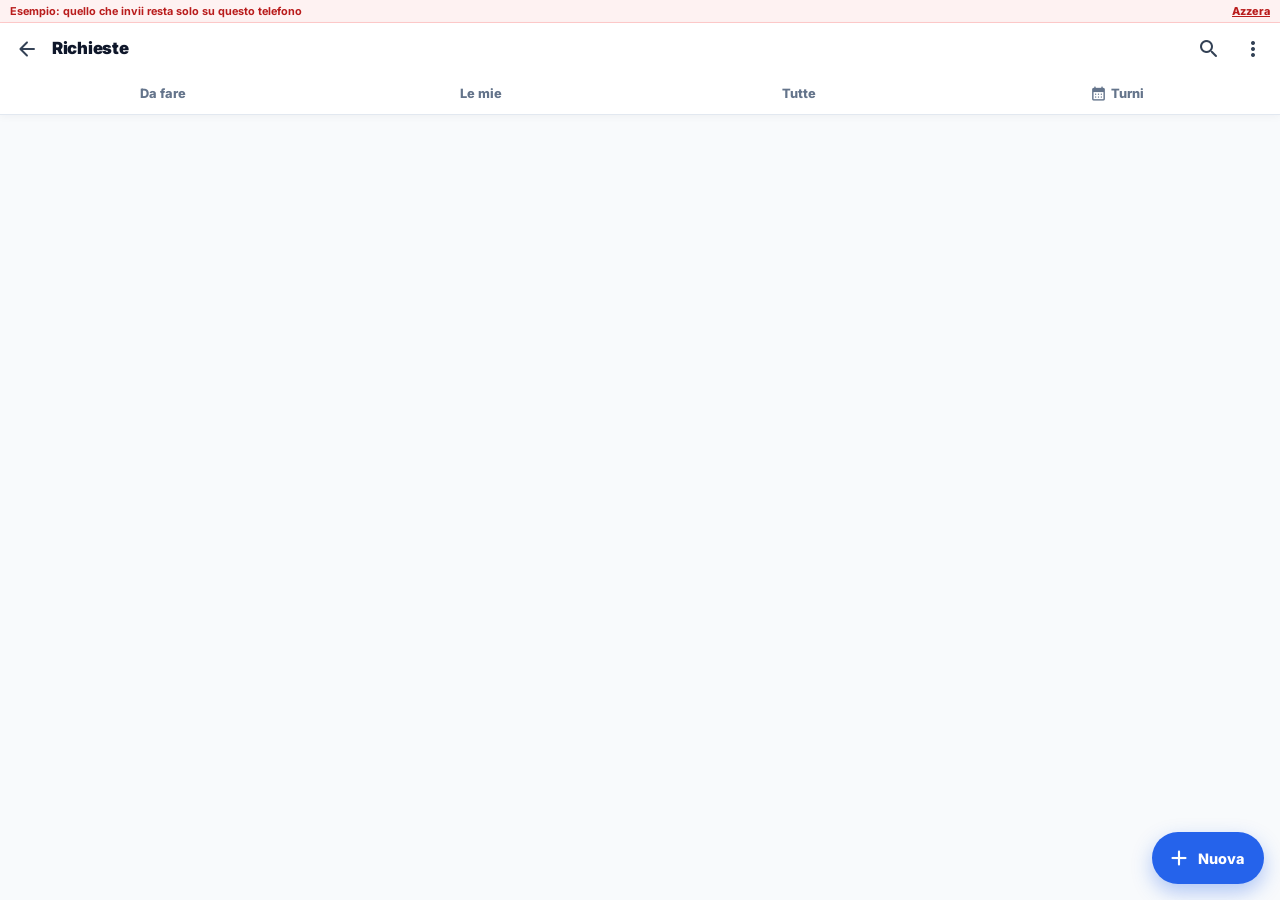
==== commit 95319981: "Esempio richieste: nuova grafica del portale (intestazione bassa, schede), striscia di esempio sotti" ====
--- a/richieste-esempio/index.html
+++ b/richieste-esempio/index.html
@@ -25,54 +25,72 @@
 
         body { background-color: var(--bg); color: var(--text-main); min-height: 100vh; display: flex; flex-direction: column; overflow-x: hidden; }
 
-        /* --- HEADER --- */
+        /* --- INTESTAZIONE: una sola riga bassa + schede --- */
         header {
-            background: linear-gradient(135deg, #0f172a 0%, #1e3a8a 60%, #2563eb 100%);
-            padding: 14px 20px 15px;
-            color: white; border-radius: 0 0 20px 20px; box-shadow: 0 4px 15px rgba(0,0,0,0.1);
-            position: sticky; top: 0; z-index: 100;
-        }
-        .header-top { display: flex; align-items: center; justify-content: space-between; margin-bottom: 12px; }
-        .header-left { display: flex; align-items: center; gap: 12px; }
-        .header-right { display: flex; align-items: center; gap: 8px; }
-        .btn-back, .btn-icon {
-            background: rgba(255,255,255,0.15); border: 1px solid rgba(255,255,255,0.2);
-            color: white; width: 36px; height: 36px; border-radius: 10px; display: flex;
-            align-items: center; justify-content: center; cursor: pointer; backdrop-filter: blur(5px);
-            text-decoration: none; transition: 0.2s;
-        }
-        .btn-icon.notes-btn { color: #fde047; }
-        .btn-back:active, .btn-icon:active { transform: scale(0.92); }
-        .page-title { font-size: 1.2rem; font-weight: 900; letter-spacing: -0.5px; }
-
-        /* --- SEARCH BAR --- */
-        .search-container { position: relative; width: 100%; transition: 0.3s; }
+            background: #ffffff; color: var(--text-main);
+            padding: env(safe-area-inset-top) 0 0; border-bottom: 1px solid var(--border);
+            position: sticky; top: 0; z-index: 100; box-shadow: 0 2px 8px rgba(15,23,42,0.04);
+        }
+        .hbar { display: flex; align-items: center; gap: 6px; height: 52px; padding: 0 8px; }
+        .hbtn {
+            width: 38px; height: 38px; border-radius: 10px; border: none; background: transparent;
+            color: #334155; display: flex; align-items: center; justify-content: center; cursor: pointer;
+            text-decoration: none; flex-shrink: 0;
+        }
+        .hbtn:active { background: #f1f5f9; }
+        .hbtn.on { color: var(--primary); background: #eff6ff; }
+        .htitle { flex: 1; min-width: 0; line-height: 1.15; }
+        .htitle b { display: block; font-size: 1.05rem; font-weight: 900; letter-spacing: -0.3px; }
+        .htitle small { display: block; font-size: 0.72rem; font-weight: 700; color: var(--text-sec); white-space: nowrap; overflow: hidden; text-overflow: ellipsis; cursor: pointer; }
+        .htitle small u { color: var(--primary); text-decoration: none; font-weight: 800; }
+        #adminBadge { display: none; margin-left: 6px; background: #fde047; color: #713f12; border-radius: 4px; padding: 1px 5px; font-size: 0.6rem; font-weight: 900; vertical-align: middle; }
+        body.is-admin #adminBadge { display: inline-block; }
+
+        .search-container { position: relative; padding: 0 10px 8px; display: none; }
+        .search-container.open { display: block; }
         .search-container input {
-            width: 100%; padding: 10px 14px 10px 38px; border-radius: 10px;
-            border: none; background: rgba(255,255,255,0.2); color: white;
-            font-size: 0.9rem; font-weight: 500; backdrop-filter: blur(5px);
-        }
-        .search-container input::placeholder { color: rgba(255,255,255,0.7); }
-        .search-container input:focus { background: rgba(255,255,255,0.3); outline: none; }
-        .search-container .material-icons-round { position: absolute; left: 10px; top: 50%; transform: translateY(-50%); font-size: 20px; color: rgba(255,255,255,0.8); }
-
-        /* --- MAIN TABS --- */
-        .main-tabs { display: flex; gap: 8px; margin-top: 12px; }
-        .main-tab { 
-            flex: 1; text-align: center; padding: 10px 8px; font-weight: 800; font-size: 0.75rem; text-transform: uppercase;
-            border-radius: 10px; background: rgba(255,255,255,0.1); color: rgba(255,255,255,0.7); 
-            cursor: pointer; transition: 0.2s; display: flex; align-items: center; justify-content: center; gap: 4px;
-        }
-        .main-tab.active { background: #fff; color: var(--primary); box-shadow: 0 4px 10px rgba(0,0,0,0.1); }
+            width: 100%; padding: 9px 12px 9px 36px; border-radius: 10px; border: 1px solid var(--border);
+            background: var(--bg); color: var(--text-main); font-size: 0.9rem; font-weight: 600;
+        }
+        .search-container input:focus { border-color: var(--primary); background: #fff; }
+        .search-container .material-icons-round { position: absolute; left: 20px; top: 9px; font-size: 20px; color: var(--text-sec); }
+
+        /* Schede: Da fare / Le mie / Tutte / Turni */
+        .tabs { display: flex; padding: 0 4px; overflow-x: auto; scrollbar-width: none; }
+        .tabs::-webkit-scrollbar { display: none; }
+        .tab {
+            flex: 1; min-width: 0; padding: 10px 4px 9px; border: none; background: none; cursor: pointer;
+            font-weight: 800; font-size: 0.8rem; color: var(--text-sec); border-bottom: 3px solid transparent;
+            display: flex; align-items: center; justify-content: center; gap: 4px; white-space: nowrap;
+        }
+        .tab .material-icons-round { font-size: 17px; }
+        .tab.active { color: var(--primary); border-bottom-color: var(--primary); }
+        .tab .count { background: #ef4444; color: #fff; border-radius: 999px; font-size: 0.65rem; padding: 1px 6px; font-weight: 900; }
+        .tab .count:empty { display: none; }
+
+        /* Menu ⋮ (guida, note, admin, copia) */
+        .hmenu-wrap { position: fixed; inset: 0; z-index: 1500; display: none; }
+        .hmenu-wrap.open { display: block; }
+        .hmenu {
+            position: absolute; right: 8px; top: calc(env(safe-area-inset-top) + 50px); width: 240px;
+            background: #fff; border-radius: 14px; box-shadow: 0 12px 32px rgba(15,23,42,0.2); border: 1px solid var(--border);
+            padding: 6px; display: flex; flex-direction: column;
+        }
+        .hmenu button {
+            display: flex; align-items: center; gap: 12px; padding: 11px 10px; border: none; background: none;
+            border-radius: 10px; font-weight: 700; font-size: 0.88rem; color: var(--text-main); cursor: pointer; text-align: left;
+        }
+        .hmenu button:active { background: #f1f5f9; }
+        .hmenu button .material-icons-round { color: var(--text-sec); font-size: 20px; }
 
         /* --- MAIN CONTENT (LISTA) --- */
-        #requests-container { padding: 10px 15px; flex: 1; overflow-y: auto; padding-bottom: 100px; display: block; }
+        #requests-container { padding: 6px 12px; flex: 1; overflow-y: auto; padding-bottom: 96px; display: block; }
         
         /* --- MAIN CONTENT (IFRAME TURNI) --- */
         #turni-container { display: none; flex: 1; padding: 0; background: #fff; }
-        #turni-container iframe { width: 100%; height: 100%; min-height: calc(100vh - 150px); border: none; display: block; }
+        #turni-container iframe { width: 100%; height: 100%; min-height: calc(100vh - 100px); border: none; display: block; }
         
-        .section-title { font-size: 0.8rem; font-weight: 900; color: var(--primary); text-transform: uppercase; letter-spacing: 1px; margin: 15px 0 8px 5px; }
+        .section-title { font-size: 0.72rem; font-weight: 900; color: var(--text-sec); text-transform: uppercase; letter-spacing: 0.8px; margin: 12px 0 6px 4px; }
         .month-group { margin-bottom: 16px; background: var(--bg-card); border-radius: 12px; border: 1px solid var(--border); box-shadow: var(--shadow); overflow: hidden; }
         
         .month-header {
@@ -86,7 +104,7 @@
         
         /* RIGHE COMPATTE */
         .list-row {
-            padding: 10px 12px; border-bottom: 1px solid var(--border);
+            padding: 9px 10px; border-bottom: 1px solid var(--border);
             display: flex; align-items: center; gap: 10px; cursor: pointer;
             transition: background 0.2s; background-color: #ffffff;
         }
@@ -129,14 +147,14 @@
 
         /* --- FAB & MODAL --- */
         .fab {
-            position: fixed; bottom: 20px; right: 20px; width: 56px; height: 56px;
-            background: linear-gradient(135deg, #2563eb, #1e3a8a); color: white;
-            border-radius: 18px; display: flex; align-items: center; justify-content: center;
-            box-shadow: 0 8px 20px rgba(37,99,235,0.4); border: none; cursor: pointer; z-index: 90;
+            position: fixed; bottom: calc(env(safe-area-inset-bottom) + 16px); right: 16px; height: 52px; padding: 0 20px 0 14px;
+            background: var(--primary); color: white; gap: 6px; font-weight: 800; font-size: 0.9rem;
+            border-radius: 999px; display: flex; align-items: center; justify-content: center;
+            box-shadow: 0 8px 20px rgba(37,99,235,0.35); border: none; cursor: pointer; z-index: 90;
             transition: transform 0.2s;
         }
-        .fab:active { transform: scale(0.9); }
-        .fab .material-icons-round { font-size: 30px; }
+        .fab:active { transform: scale(0.95); }
+        .fab .material-icons-round { font-size: 26px; }
 
         .modal-overlay {
             position: fixed; inset: 0; background: rgba(0,0,0,0.6); backdrop-filter: blur(5px);
@@ -204,28 +222,25 @@
         .bg-recupero { background: #f3e8ff; color: #7e22ce; }
         .bg-cambio-riposo { background: #ccfbf1; color: #0f766e; }
 
-        /* --- SCELTA RAPIDA DEL TIPO (riquadri grandi per le richieste più usate) --- */
-        .type-tiles { display: grid; grid-template-columns: 1fr 1fr; gap: 8px; margin-bottom: 8px; }
+        /* --- TIPO DI RICHIESTA: schede per categoria + riquadri --- */
+        .cat-tabs { display: flex; gap: 6px; overflow-x: auto; scrollbar-width: none; margin-bottom: 8px; }
+        .cat-tabs::-webkit-scrollbar { display: none; }
+        .cat-tab {
+            flex: 1; padding: 8px 10px; border-radius: 999px; border: 1px solid var(--border); background: #fff;
+            font-weight: 800; font-size: 0.78rem; color: var(--text-sec); cursor: pointer; white-space: nowrap;
+        }
+        .cat-tab.active { background: var(--primary); border-color: var(--primary); color: #fff; }
+        .cat-tab[hidden] { display: none; }
+        .type-tiles { display: grid; grid-template-columns: 1fr 1fr; gap: 8px; }
         .type-tile {
-            display: flex; align-items: center; gap: 8px; padding: 10px; border-radius: 12px;
+            display: flex; align-items: center; gap: 8px; padding: 9px; border-radius: 12px;
             border: 2px solid var(--border); background: #fff; cursor: pointer; text-align: left;
-            font-weight: 800; font-size: 0.8rem; color: var(--text-main); line-height: 1.15;
-        }
-        .type-tile .material-icons-round { font-size: 20px; width: 32px; height: 32px; border-radius: 8px; display: flex; align-items: center; justify-content: center; flex-shrink: 0; }
+            font-weight: 800; font-size: 0.78rem; color: var(--text-main); line-height: 1.15; min-height: 52px;
+        }
+        .type-tile .material-icons-round { font-size: 19px; width: 30px; height: 30px; border-radius: 8px; display: flex; align-items: center; justify-content: center; flex-shrink: 0; }
         .type-tile.active { border-color: var(--primary); background: #eff6ff; }
         .type-tile:active { transform: scale(0.97); }
-        .type-tile[hidden] { display: none; }
-        .type-more-label { font-size: 0.72rem; font-weight: 700; color: var(--text-sec); margin: 4px 0; }
-
-        /* --- FILTRI DELLA LISTA --- */
-        .list-filters { display: flex; gap: 6px; margin-top: 10px; }
-        .list-filter {
-            flex: 1; padding: 7px 6px; border-radius: 999px; border: none; cursor: pointer;
-            background: rgba(255,255,255,0.12); color: rgba(255,255,255,0.85);
-            font-weight: 800; font-size: 0.72rem; white-space: nowrap;
-        }
-        .list-filter.active { background: #fde047; color: #0f172a; }
-        .list-filter b { font-weight: 900; }
+        #reqType { display: none; }
 
         /* --- STATO SULLA RIGA (in parole, oltre al colore) --- */
         .status-chip { font-weight: 800; padding: 2px 6px; border-radius: 4px; font-size: 0.65rem; background: rgba(255,255,255,0.8); border: 1px solid; margin-right: 4px; display: inline-block; }
@@ -252,54 +267,41 @@
 </head>
 <body>
 <!-- PORTALE DI ESEMPIO: legge i dati veri, ma le prove restano solo su questo telefono. -->
-<div style="background:#dc2626;color:#fff;font:800 0.72rem Inter,sans-serif;padding:calc(env(safe-area-inset-top) + 6px) 10px 6px;display:flex;align-items:center;gap:8px;position:relative;z-index:101;"><span class="material-icons-round" style="font-size:16px">science</span><span style="flex:1;line-height:1.25">ESEMPIO RICHIESTE: puoi provare tutto, ma quello che invii resta solo su questo telefono e non arriva a nessuno.</span><button type="button" onclick="window.esempioReset && window.esempioReset()" style="border:1px solid rgba(255,255,255,0.6);background:rgba(255,255,255,0.15);color:#fff;border-radius:8px;padding:4px 8px;font:800 0.68rem Inter,sans-serif;cursor:pointer;white-space:nowrap">Azzera prove</button></div>
+<div style="background:#fef2f2;color:#b91c1c;border-bottom:1px solid #fecaca;font:700 0.68rem Inter,sans-serif;padding:4px 10px;display:flex;align-items:center;gap:6px;"><span style="flex:1;white-space:nowrap;overflow:hidden;text-overflow:ellipsis">Esempio: quello che invii resta solo su questo telefono</span><button type="button" onclick="window.esempioReset && window.esempioReset()" style="border:none;background:none;color:#b91c1c;font:800 0.68rem Inter,sans-serif;text-decoration:underline;cursor:pointer;padding:0">Azzera</button></div>
 
     <header>
-        <div class="header-top">
-            <div class="header-left">
-                <a href="../" target="_top" class="btn-back" title="Torna ai turni" onclick="if (window.self !== window.top) { try { window.parent.closeEsempioPanel(); return false; } catch (e) {} }"><span class="material-icons-round">arrow_back</span></a>
-                <div style="display: flex; flex-direction: column;">
-                    <div class="page-title">Gestione Richieste</div>
-                    <div id="loginStatusDisplay" style="display:none; font-size: 0.8rem; font-weight: 800; color: #fde047; margin-top: 2px;">
-                        LOGGATO COME: <span id="headerUserName" style="color: #ffffff; font-size: 0.95rem; font-weight: 900; text-transform: uppercase;"></span><button type="button" class="user-switch" onclick="window.changeUser()">cambia</button>
-                    </div>
-                </div>
+        <div class="hbar">
+            <a href="../" target="_top" class="hbtn btn-back" title="Torna ai turni" onclick="if (window.self !== window.top) { try { window.parent.closeEsempioPanel(); return false; } catch (e) {} }"><span class="material-icons-round">arrow_back</span></a>
+            <div class="htitle">
+                <b>Richieste<span id="adminBadge">ADMIN</span></b>
+                <small id="loginStatusDisplay" onclick="window.changeUser()" title="Cambia nome" style="display:none;"><span id="headerUserName"></span> · <u>cambia</u></small>
             </div>
-            <div class="header-right">
-                <button class="btn-icon" onclick="window.openModal('guide-modal')" title="Manuale">
-                    <span class="material-icons-round">menu_book</span>
-                </button>
-                <button class="btn-icon notes-btn" onclick="window.openModal('notes-modal')" title="Note e Suggerimenti">
-                    <span class="material-icons-round">lightbulb</span>
-                </button>
-                <button class="btn-icon" onclick="window.toggleAdmin()" title="Accesso Admin" id="adminBtn">
-                    <span class="material-icons-round" id="adminIcon">admin_panel_settings</span>
-                </button>
-                <button class="btn-icon" onclick="window.downloadJSON()" title="Scarica copia di tutte le richieste">
-                    <span class="material-icons-round">download</span>
-                </button>
-            </div>
+            <button type="button" class="hbtn" id="btnSearch" onclick="window.toggleSearch()" title="Cerca"><span class="material-icons-round">search</span></button>
+            <button type="button" class="hbtn" onclick="window.toggleHeaderMenu(true)" title="Altro"><span class="material-icons-round">more_vert</span></button>
         </div>
-        
         <div class="search-container" id="searchBox">
             <span class="material-icons-round">search</span>
             <input type="search" id="searchInput" placeholder="Cerca nome, collega o tipo..." oninput="window.renderRequests()">
         </div>
-        <div class="list-filters" id="listFilters">
-            <button type="button" class="list-filter active" data-f="tutte" onclick="window.setListFilter('tutte')">Tutte</button>
-            <button type="button" class="list-filter" data-f="mie" onclick="window.setListFilter('mie')">Le mie</button>
-            <button type="button" class="list-filter" data-f="attesa" onclick="window.setListFilter('attesa')">Da gestire <b id="pendingCount"></b></button>
+        <!-- Schede: le prime tre filtrano la lista, l'ultima apre i turni. -->
+        <nav class="tabs" id="listFilters">
+            <button type="button" class="tab" data-f="attesa" onclick="window.setListFilter('attesa')">Da fare <span class="count" id="pendingCount"></span></button>
+            <button type="button" class="tab" data-f="mie" onclick="window.setListFilter('mie')">Le mie</button>
+            <button type="button" class="tab" data-f="tutte" onclick="window.setListFilter('tutte')">Tutte</button>
+            <button type="button" class="tab" id="btnTabTurni" onclick="window.switchTab('turni')"><span class="material-icons-round">calendar_month</span>Turni</button>
+        </nav>
+    </header>
+
+    <!-- Menu ⋮ -->
+    <div class="hmenu-wrap" id="hmenu" onclick="window.toggleHeaderMenu(false)">
+        <div class="hmenu" onclick="event.stopPropagation()">
+            <button type="button" onclick="window.toggleHeaderMenu(false); window.openModal('guide-modal')"><span class="material-icons-round">menu_book</span>Guida</button>
+            <button type="button" onclick="window.toggleHeaderMenu(false); window.openModal('notes-modal')"><span class="material-icons-round" style="color:#eab308">lightbulb</span>Note e consigli</button>
+            <button type="button" onclick="window.toggleHeaderMenu(false); window.changeUser()"><span class="material-icons-round">person</span>Cambia nome</button>
+            <button type="button" onclick="window.toggleHeaderMenu(false); window.toggleAdmin()"><span class="material-icons-round" id="adminIcon">admin_panel_settings</span><span id="adminMenuLabel">Accesso admin</span></button>
+            <button type="button" onclick="window.toggleHeaderMenu(false); window.downloadJSON()"><span class="material-icons-round">download</span>Scarica copia delle richieste</button>
         </div>
-
-        <div class="main-tabs" id="mainTabs">
-            <div class="main-tab active" id="btnTabRichieste" onclick="window.switchTab('richieste')">
-                <span class="material-icons-round" style="font-size:16px">list_alt</span> Richieste
-            </div>
-            <div class="main-tab" id="btnTabTurni" onclick="window.switchTab('turni')">
-                <span class="material-icons-round" style="font-size:16px">calendar_month</span> Turni
-            </div>
-        </div>
-    </header>
+    </div>
 
     <main id="requests-container"></main>
 
@@ -310,7 +312,7 @@
     </main>
 
     <button class="fab" id="mainFab" onclick="window.openAddModal()">
-        <span class="material-icons-round">add</span>
+        <span class="material-icons-round">add</span>Nuova
     </button>
 
     <!-- MODAL LOGIN -->
@@ -415,38 +417,32 @@
                 
                 <div class="form-group">
                     <label>Cosa vuoi chiedere?</label>
-                    <!-- Scelta rapida: un tocco per le richieste più usate. Ogni riquadro
-                         seleziona semplicemente la voce corrispondente del menu qui sotto,
-                         che resta lì con TUTTI i tipi di richiesta. -->
-                    <div class="type-tiles" id="typeTiles">
-                        <button type="button" class="type-tile" data-type="cambio_turno"><span class="material-icons-round bg-cambio-turno">swap_horiz</span>Cambio turno</button>
-                        <button type="button" class="type-tile" data-type="cambio_riposo"><span class="material-icons-round bg-cambio-riposo">event_repeat</span>Cambio riposo</button>
-                        <button type="button" class="type-tile" data-type="copertura_reperibilita"><span class="material-icons-round bg-copertura">shield</span>Cessione reperibilità</button>
-                        <button type="button" class="type-tile" data-type="ferie"><span class="material-icons-round bg-ferie">beach_access</span>Congedo ordinario</button>
-                    </div>
-                    <div class="type-more-label">oppure scegli fra tutti i tipi:</div>
-                    <select id="reqType" class="form-control" required>
+                    <!-- Schede per categoria e riquadri, costruiti da soli dal menu qui sotto
+                         (che resta, nascosto, con tutti i tipi: si salva sempre quello). -->
+                    <div class="cat-tabs" id="catTabs"></div>
+                    <div class="type-tiles" id="typeTiles"></div>
+                    <select id="reqType" class="form-control">
                         <option value="" disabled selected>Seleziona tipo...</option>
                         
                         <!-- ⚠️ I value corrispondono ESATTAMENTE alle chiavi in LABELS/ICONS/COLORS -->
-                        <optgroup label="🔄 CAMBI E COPERTURE">
-                            <option value="copertura_reperibilita">Cessione reperibilità</option>
+                        <optgroup label="🔄 CAMBI E COPERTURE" data-tab="Cambi">
                             <option value="cambio_turno">Cambio Turno</option>
                             <option value="cambio_riposo">Cambio Riposo (scambio dei giorni di riposo)</option>
+                            <option value="copertura_reperibilita">Cessione reperibilità</option>
                         </optgroup>
 
-                        <optgroup label="🏖️ FERIE / CONGEDO">
+                        <optgroup label="🏖️ FERIE / CONGEDO" data-tab="Ferie">
                             <option value="ferie">Congedo ordinario</option>
                             <option value="ferie_anno_prec">Congedo ordinario anno precedente</option>
                         </optgroup>
                         
-                        <optgroup label="⏱️ PERMESSI E RECUPERI">
+                        <optgroup label="⏱️ PERMESSI E RECUPERI" data-tab="Permessi">
                             <option value="permesso_ore">Permesso straordinario fruibile a ore</option>
                             <option value="permesso">Permesso straordinario</option>
                             <option value="recupero_ore">Recupero Ore</option>
                         </optgroup>
                         
-                        <optgroup label="⚖️ PERMESSI SPECIALI">
+                        <optgroup label="⚖️ PERMESSI SPECIALI" data-tab="Speciali">
                             <option value="permesso_matrimonio">Permesso Matrimonio</option>
                             <option value="permesso_studio">Permesso Studio</option>
                             <option value="permesso_sportivo">Permesso Sportivo</option>
@@ -1074,11 +1070,7 @@
                 const el = document.getElementById(id);
                 if (el) el.addEventListener('change', updateRiposoPreview);
             });
-            document.querySelectorAll('#typeTiles .type-tile').forEach(t => t.addEventListener('click', () => {
-                const sel = document.getElementById('reqType');
-                sel.value = t.dataset.type;
-                sel.dispatchEvent(new Event('change'));
-            }));
+            renderTypePicker();
             const swapSel = document.getElementById('reqNameSwap');
             if (swapSel) {
                 swapSel.addEventListener('change', function() {
@@ -1358,18 +1350,69 @@
         // ============================================================
         // TAB SWITCH
         // ============================================================
+        let currentTab = 'richieste';
         window.switchTab = function(tabName) {
             const isRichieste = tabName === 'richieste';
+            currentTab = tabName;
             document.getElementById('requests-container').style.display = isRichieste ? 'block' : 'none';
-            document.getElementById('searchBox').style.display = isRichieste ? 'block' : 'none';
-            document.getElementById('listFilters').style.display = isRichieste ? 'flex' : 'none';
+            if (!isRichieste) document.getElementById('searchBox').classList.remove('open');
+            document.getElementById('btnSearch').style.visibility = isRichieste ? '' : 'hidden';
             const fr = document.getElementById('iframeTurni');
             if (!isRichieste && fr && !fr.getAttribute('src')) fr.setAttribute('src', fr.dataset.src);
             document.getElementById('mainFab').style.display = isRichieste ? 'flex' : 'none';
             document.getElementById('turni-container').style.display = isRichieste ? 'none' : 'block';
-            document.getElementById('btnTabRichieste').classList.toggle('active', isRichieste);
             document.getElementById('btnTabTurni').classList.toggle('active', !isRichieste);
-        };
+            if (window.renderRequests) window.renderRequests();
+        };
+        // Ricerca: si apre dalla lente, così di solito non occupa spazio.
+        window.toggleSearch = function() {
+            const box = document.getElementById('searchBox'), inp = document.getElementById('searchInput');
+            const open = !box.classList.contains('open');
+            box.classList.toggle('open', open);
+            document.getElementById('btnSearch').classList.toggle('on', open);
+            if (open) inp.focus();
+            else if (inp.value) { inp.value = ''; window.renderRequests(); }
+        };
+        window.toggleHeaderMenu = function(open) {
+            document.getElementById('hmenu').classList.toggle('open', !!open);
+        };
+
+        // ============================================================
+        // SCELTA DEL TIPO: schede per categoria (Cambi, Ferie, Permessi, Speciali) e
+        // riquadri, costruiti dal menu nascosto #reqType (che resta l'unica fonte).
+        // ============================================================
+        let typeCat = null;
+        function typeGroups() {
+            return Array.from(document.querySelectorAll('#reqType optgroup')).map(og => ({
+                name: og.dataset.tab || og.label,
+                opts: Array.from(og.querySelectorAll('option')).filter(o => o.value && !o.disabled)
+            })).filter(g => g.opts.length);
+        }
+        function renderTypePicker(followSelection) {
+            const sel = document.getElementById('reqType');
+            const groups = typeGroups();
+            if (!groups.length) return;
+            const selGroup = groups.find(g => g.opts.some(o => o.value === sel.value));
+            if (selGroup && (followSelection || !typeCat)) typeCat = selGroup.name;
+            if (!groups.some(g => g.name === typeCat)) typeCat = groups[0].name;
+            document.getElementById('catTabs').innerHTML = groups.map(g =>
+                `<button type="button" class="cat-tab ${g.name === typeCat ? 'active' : ''}" data-cat="${esc(g.name)}">${esc(g.name)}</button>`).join('');
+            const g = groups.find(x => x.name === typeCat);
+            document.getElementById('typeTiles').innerHTML = g.opts.map(o =>
+                `<button type="button" class="type-tile ${o.value === sel.value ? 'active' : ''}" data-type="${o.value}"><span class="material-icons-round ${getColor(o.value)}">${getIcon(o.value)}</span>${esc(getLabel(o.value))}</button>`).join('');
+        }
+        // (ascoltati sui contenitori: la finestra del modulo ferma i click verso la pagina)
+        document.getElementById('catTabs').addEventListener('click', (e) => {
+            const cat = e.target.closest('.cat-tab');
+            if (cat) { typeCat = cat.dataset.cat; renderTypePicker(); }
+        });
+        document.getElementById('typeTiles').addEventListener('click', (e) => {
+            const tile = e.target.closest('.type-tile');
+            if (!tile) return;
+            const sel = document.getElementById('reqType');
+            sel.value = tile.dataset.type;
+            sel.dispatchEvent(new Event('change'));
+        });
 
         // ============================================================
         // FORM — logica tipo richiesta
@@ -1392,7 +1435,7 @@
             const myShiftSel     = document.getElementById('reqMyShift');
             const otherShiftSel  = document.getElementById('reqOtherShift');
             const riposoGroup    = document.getElementById('riposo-group');
-            document.querySelectorAll('#typeTiles .type-tile').forEach(t => t.classList.toggle('active', t.dataset.type === val));
+            renderTypePicker(true);
 
             // reset
             riposoGroup.style.display = 'none';
@@ -1542,7 +1585,7 @@
                 opt.disabled = !enabled;
                 opt.style.display = enabled ? '' : 'none';
             });
-            document.querySelectorAll('#typeTiles .type-tile').forEach(t => { t.hidden = tipi[t.dataset.type] === false; });
+            if (typeof renderTypePicker === 'function') try { renderTypePicker(); } catch (e) {}
             // Se un intero optgroup è tutto disattivato, lo nasconde per pulizia.
             document.querySelectorAll('#reqType optgroup').forEach(og => {
                 const opts = Array.from(og.querySelectorAll('option'));
@@ -1591,6 +1634,7 @@
             e.preventDefault();
 
             const reqType = document.getElementById('reqType').value;
+            if (!reqType) { alert("Scegli cosa vuoi chiedere (tocca uno dei riquadri)."); return; }
             const dFrom   = document.getElementById('reqDateFrom').value;
             const dToRaw  = document.getElementById('reqDateTo').value;
             const isSwap  = (reqType === 'cambio_turno' || reqType === 'copertura_reperibilita' || reqType === 'cambio_riposo');
@@ -1850,14 +1894,16 @@
         window.toggleAdmin = function() {
             if (window.isAdmin) {
                 window.isAdmin = false;
-                document.getElementById('adminIcon').style.color = "white";
+                document.body.classList.remove('is-admin');
+                document.getElementById('adminMenuLabel').textContent = 'Accesso admin';
                 window.switchTab('richieste');
                 alert("Uscito dalla modalità Admin.");
             } else {
                 const pwd = prompt("Inserisci la password per l'accesso Admin:");
                 if (pwd === "00") {
                     window.isAdmin = true;
-                    document.getElementById('adminIcon').style.color = "#fde047";
+                    document.body.classList.add('is-admin');
+                    document.getElementById('adminMenuLabel').textContent = 'Esci da admin';
                     alert("Accesso Admin effettuato.");
                 } else if (pwd !== null) {
                     alert("Password errata.");
@@ -1985,6 +2031,7 @@
         try { listFilter = localStorage.getItem('118_req_filter') || 'tutte'; } catch (e) {}
         window.setListFilter = function(f) {
             listFilter = f;
+            if (currentTab !== 'richieste') { window.switchTab('richieste'); }
             try { localStorage.setItem('118_req_filter', f); } catch (e) {}
             window.renderRequests();
         };
@@ -2018,10 +2065,10 @@
             const isManager = window.isAdmin || currentUser === 'Centrale 118';
             container.innerHTML = "";
 
-            document.querySelectorAll('#listFilters .list-filter').forEach(b => b.classList.toggle('active', b.dataset.f === listFilter));
+            document.querySelectorAll('#listFilters .tab[data-f]').forEach(b => b.classList.toggle('active', currentTab === 'richieste' && b.dataset.f === listFilter));
             const allPending = requests.filter(isPending).length;
             const pc = document.getElementById('pendingCount');
-            if (pc) pc.textContent = allPending ? '(' + allPending + ')' : '';
+            if (pc) pc.textContent = allPending ? String(allPending) : '';
 
             const filtered = requests.filter(r => {
                 if (listFilter === 'mie' && !isMine(r)) return false;
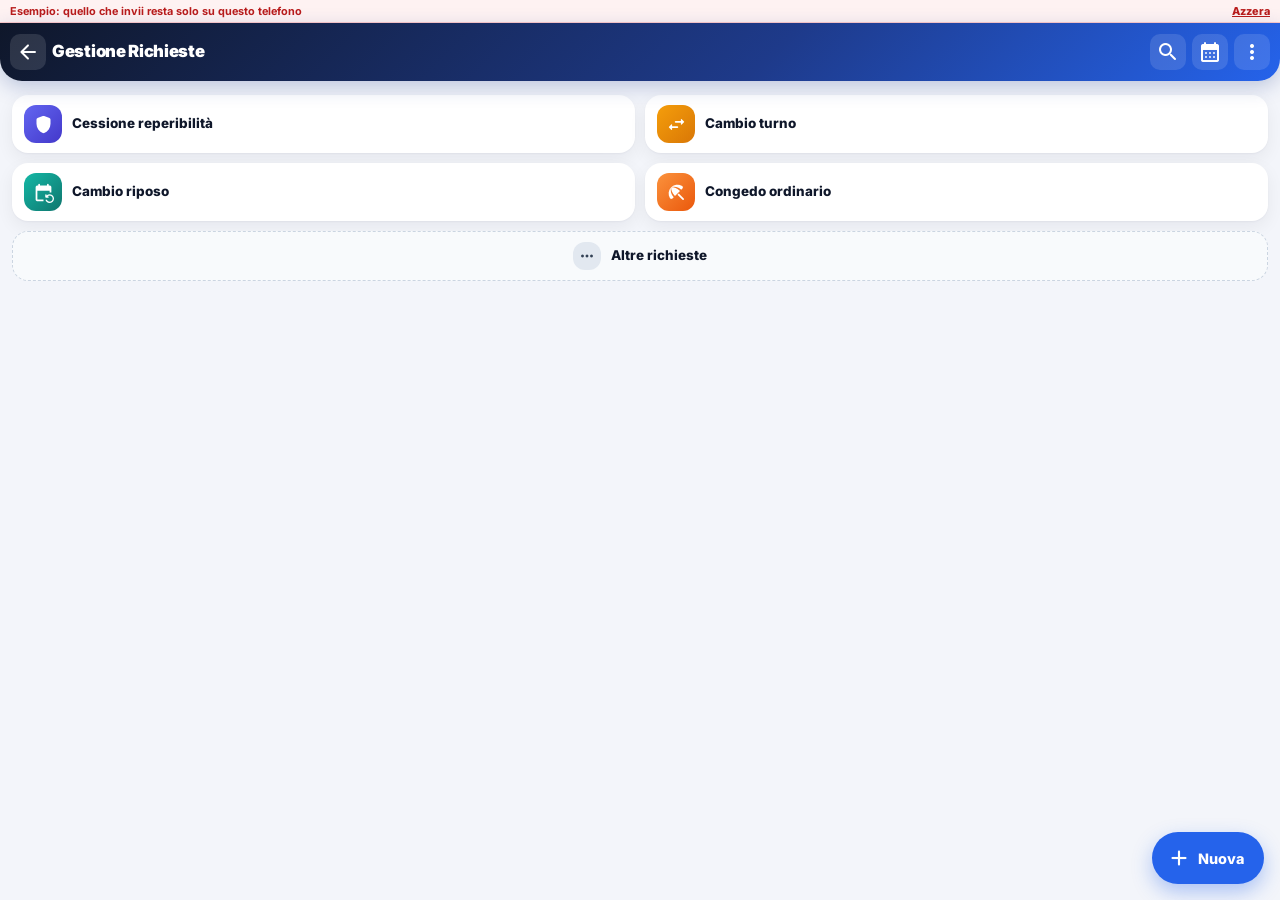
==== commit 29828248: "Esempio richieste: grafica moderna (pulsanti rapidi, inserite chiuse sotto la freccia) Co-Authored-B" ====
--- a/richieste-esempio/index.html
+++ b/richieste-esempio/index.html
@@ -240,7 +240,7 @@
         .type-tile .material-icons-round { font-size: 19px; width: 30px; height: 30px; border-radius: 8px; display: flex; align-items: center; justify-content: center; flex-shrink: 0; }
         .type-tile.active { border-color: var(--primary); background: #eff6ff; }
         .type-tile:active { transform: scale(0.97); }
-        #reqType { display: none; }
+        .type-more-label { font-size: 0.72rem; font-weight: 700; color: var(--text-sec); margin: 8px 0 4px; }
 
         /* --- STATO SULLA RIGA (in parole, oltre al colore) --- */
         .status-chip { font-weight: 800; padding: 2px 6px; border-radius: 4px; font-size: 0.65rem; background: rgba(255,255,255,0.8); border: 1px solid; margin-right: 4px; display: inline-block; }
@@ -263,6 +263,85 @@
         /* Stile Optgroup */
         optgroup { font-weight: 800; font-style: normal; color: var(--primary); background-color: #f8fafc; }
         optgroup option { font-weight: 600; color: var(--text-main); background-color: #ffffff; padding: 5px; }
+
+        /* ═══════════ STILE MODERNO (sovrascrive le regole sopra) ═══════════ */
+        :root { --primary: #2563eb; --bg: #f3f5fa; --border: #e5e9f2; --shadow: 0 1px 2px rgba(15,23,42,0.04), 0 6px 18px rgba(15,23,42,0.06); }
+        header {
+            background: linear-gradient(135deg, #0f172a 0%, #1e3a8a 60%, #2563eb 100%); color: #fff;
+            border-bottom: none; border-radius: 0 0 22px 22px; box-shadow: 0 6px 20px rgba(30,58,138,0.25);
+        }
+        .hbar { height: 58px; padding: 0 10px; }
+        .hbtn { color: #fff; background: rgba(255,255,255,0.12); width: 36px; height: 36px; }
+        .hbtn:active, .hbtn.on { background: rgba(255,255,255,0.28); color: #fff; }
+        .htitle b { color: #fff; font-size: 1.05rem; }
+        .htitle small { color: rgba(255,255,255,0.75); }
+        .htitle small span { color: #fde047; font-weight: 900; text-transform: uppercase; }
+        .htitle small u { color: #93c5fd; }
+        .search-container { padding: 0 12px 12px; }
+        .search-container input { background: rgba(255,255,255,0.16); border: 1px solid rgba(255,255,255,0.2); color: #fff; }
+        .search-container input::placeholder { color: rgba(255,255,255,0.7); }
+        .search-container input:focus { background: rgba(255,255,255,0.24); border-color: rgba(255,255,255,0.45); }
+        .search-container .material-icons-round { color: rgba(255,255,255,0.8); left: 22px; }
+        #btnTabTurni.active { background: #fff; color: var(--primary); }
+
+        /* Pulsanti rapidi */
+        .quick { display: grid; grid-template-columns: 1fr 1fr; gap: 10px; padding: 14px 12px 4px; }
+        .pad {
+            display: flex; align-items: center; gap: 10px; min-height: 58px; padding: 10px 12px; border-radius: 16px;
+            border: none; cursor: pointer; text-align: left; box-shadow: var(--shadow); background: #fff; color: var(--text-main);
+            transition: transform 0.15s;
+        }
+        .pad:active { transform: scale(0.97); }
+        .pad[hidden] { display: none; }
+        .pad b { font-size: 0.84rem; font-weight: 800; line-height: 1.15; }
+        .pad .material-icons-round { width: 38px; height: 38px; border-radius: 12px; display: flex; align-items: center; justify-content: center; font-size: 21px; flex-shrink: 0; color: #fff; }
+        .pad-rep .material-icons-round { background: linear-gradient(135deg, #6366f1, #4338ca); }
+        .pad-turno .material-icons-round { background: linear-gradient(135deg, #f59e0b, #d97706); }
+        .pad-riposo .material-icons-round { background: linear-gradient(135deg, #14b8a6, #0f766e); }
+        .pad-ferie .material-icons-round { background: linear-gradient(135deg, #fb923c, #ea580c); }
+        .pad-altro .material-icons-round { background: #e2e8f0; color: #334155; }
+        .pad-altro { background: #f8fafc; box-shadow: none; border: 1px dashed #cbd5e1; grid-column: span 2; min-height: 44px; justify-content: center; }
+        .pad-altro .material-icons-round { width: 28px; height: 28px; font-size: 18px; }
+
+        /* Lista */
+        #requests-container { padding: 4px 12px 100px; }
+        .list-head { display: flex; align-items: center; justify-content: space-between; margin: 14px 2px 8px; }
+        .list-head .section-title { margin: 0; color: var(--text-main); font-size: 0.8rem; letter-spacing: 0.6px; display: flex; align-items: center; gap: 6px; }
+        .sec-count { background: #f59e0b; color: #fff; border-radius: 999px; padding: 1px 8px; font-size: 0.7rem; font-weight: 900; letter-spacing: 0; }
+        .sec-count.green { background: #22c55e; }
+        .mine-toggle { display: flex; align-items: center; gap: 4px; border: none; background: none; color: var(--text-sec); font-weight: 800; font-size: 0.75rem; cursor: pointer; }
+        .mine-toggle .material-icons-round { font-size: 18px; }
+        .mine-toggle.on { color: var(--primary); }
+        .cards { display: flex; flex-direction: column; gap: 8px; }
+        .list-row {
+            border: none; border-radius: 14px; box-shadow: var(--shadow); padding: 11px 12px; background: #fff;
+            border-left: 5px solid #cbd5e1;
+        }
+        .row-pending { animation: none; background: #fffbeb !important; border-left-color: #f59e0b; }
+        .row-confirmed { background: #f0fdf4 !important; border-left-color: #22c55e !important; border-top: none !important; border-right: none !important; border-bottom: none !important; }
+        .row-rejected { background: #fef2f2 !important; border-left-color: #ef4444; }
+        .row-obscured { border-left-color: #94a3b8; }
+        .row-icon { width: 36px; height: 36px; border-radius: 11px; }
+        .row-details { color: var(--text-sec); }
+        .row-details strong { color: var(--text-main); }
+        .hist-toggle {
+            width: 100%; display: flex; align-items: center; gap: 8px; margin: 18px 0 8px; padding: 12px 14px;
+            border: none; border-radius: 14px; background: #fff; box-shadow: var(--shadow); cursor: pointer;
+            font-weight: 800; font-size: 0.85rem; color: var(--text-main);
+        }
+        .hist-toggle > span:nth-child(2) { flex: 1; text-align: left; }
+        .hist-toggle .material-icons-round { color: #22c55e; transition: transform 0.2s; transform: rotate(-90deg); }
+        .hist-toggle.open .material-icons-round { transform: rotate(0deg); }
+        .month-group { background: none; border: none; box-shadow: none; margin-bottom: 10px; overflow: visible; }
+        .month-header { background: none; border: none; padding: 8px 4px; font-size: 0.72rem; }
+        .empty-state { padding: 18px 10px; background: #fff; border-radius: 14px; box-shadow: var(--shadow); }
+        .empty-state .material-icons-round { color: #22c55e; opacity: 0.8; font-size: 32px; }
+        .empty-state h3 { font-size: 0.9rem; }
+
+        /* Finestre */
+        .modal-content { border-radius: 24px 24px 0 0; }
+        .form-control { border-radius: 12px; }
+        .btn-submit { border-radius: 14px; }
     </style>
 </head>
 <body>
@@ -273,23 +352,17 @@
         <div class="hbar">
             <a href="../" target="_top" class="hbtn btn-back" title="Torna ai turni" onclick="if (window.self !== window.top) { try { window.parent.closeEsempioPanel(); return false; } catch (e) {} }"><span class="material-icons-round">arrow_back</span></a>
             <div class="htitle">
-                <b>Richieste<span id="adminBadge">ADMIN</span></b>
+                <b>Gestione Richieste<span id="adminBadge">ADMIN</span></b>
                 <small id="loginStatusDisplay" onclick="window.changeUser()" title="Cambia nome" style="display:none;"><span id="headerUserName"></span> · <u>cambia</u></small>
             </div>
             <button type="button" class="hbtn" id="btnSearch" onclick="window.toggleSearch()" title="Cerca"><span class="material-icons-round">search</span></button>
+            <button type="button" class="hbtn" id="btnTabTurni" onclick="window.switchTab(currentTabIsTurni() ? 'richieste' : 'turni')" title="Turni"><span class="material-icons-round">calendar_month</span></button>
             <button type="button" class="hbtn" onclick="window.toggleHeaderMenu(true)" title="Altro"><span class="material-icons-round">more_vert</span></button>
         </div>
         <div class="search-container" id="searchBox">
             <span class="material-icons-round">search</span>
             <input type="search" id="searchInput" placeholder="Cerca nome, collega o tipo..." oninput="window.renderRequests()">
         </div>
-        <!-- Schede: le prime tre filtrano la lista, l'ultima apre i turni. -->
-        <nav class="tabs" id="listFilters">
-            <button type="button" class="tab" data-f="attesa" onclick="window.setListFilter('attesa')">Da fare <span class="count" id="pendingCount"></span></button>
-            <button type="button" class="tab" data-f="mie" onclick="window.setListFilter('mie')">Le mie</button>
-            <button type="button" class="tab" data-f="tutte" onclick="window.setListFilter('tutte')">Tutte</button>
-            <button type="button" class="tab" id="btnTabTurni" onclick="window.switchTab('turni')"><span class="material-icons-round">calendar_month</span>Turni</button>
-        </nav>
     </header>
 
     <!-- Menu ⋮ -->
@@ -303,6 +376,26 @@
         </div>
     </div>
 
+    <!-- Pulsanti rapidi: le richieste più usate, a un tocco (aprono il modulo già impostato). -->
+    <section class="quick" id="quickPads">
+        <button type="button" class="pad pad-rep" data-type="copertura_reperibilita"><span class="material-icons-round">shield</span><b>Cessione reperibilità</b></button>
+        <button type="button" class="pad pad-turno" data-type="cambio_turno"><span class="material-icons-round">swap_horiz</span><b>Cambio turno</b></button>
+        <button type="button" class="pad pad-riposo" data-type="cambio_riposo"><span class="material-icons-round">event_repeat</span><b>Cambio riposo</b></button>
+        <button type="button" class="pad pad-ferie" data-type="ferie"><span class="material-icons-round">beach_access</span><b>Congedo ordinario</b></button>
+        <button type="button" class="pad pad-altro" data-type=""><span class="material-icons-round">more_horiz</span><b>Altre richieste</b></button>
+    </section>
+
+    <!-- Menu ⋮ -->
+    <div class="hmenu-wrap" id="hmenu" onclick="window.toggleHeaderMenu(false)">
+        <div class="hmenu" onclick="event.stopPropagation()">
+            <button type="button" onclick="window.toggleHeaderMenu(false); window.openModal('guide-modal')"><span class="material-icons-round">menu_book</span>Guida</button>
+            <button type="button" onclick="window.toggleHeaderMenu(false); window.openModal('notes-modal')"><span class="material-icons-round" style="color:#eab308">lightbulb</span>Note e consigli</button>
+            <button type="button" onclick="window.toggleHeaderMenu(false); window.changeUser()"><span class="material-icons-round">person</span>Cambia nome</button>
+            <button type="button" onclick="window.toggleHeaderMenu(false); window.toggleAdmin()"><span class="material-icons-round" id="adminIcon">admin_panel_settings</span><span id="adminMenuLabel">Accesso admin</span></button>
+            <button type="button" onclick="window.toggleHeaderMenu(false); window.downloadJSON()"><span class="material-icons-round">download</span>Scarica copia delle richieste</button>
+        </div>
+    </div>
+
     <main id="requests-container"></main>
 
     <main id="turni-container">
@@ -311,7 +404,7 @@
         <iframe id="iframeTurni" data-src="https://centrale118rsm-code.github.io/Turni-Autisti-2026-Rsm/" title="Consultazione Turni"></iframe>
     </main>
 
-    <button class="fab" id="mainFab" onclick="window.openAddModal()">
+    <button class="fab" id="mainFab" onclick="window.openAddModal('')">
         <span class="material-icons-round">add</span>Nuova
     </button>
 
@@ -419,8 +512,8 @@
                     <label>Cosa vuoi chiedere?</label>
                     <!-- Schede per categoria e riquadri, costruiti da soli dal menu qui sotto
                          (che resta, nascosto, con tutti i tipi: si salva sempre quello). -->
-                    <div class="cat-tabs" id="catTabs"></div>
                     <div class="type-tiles" id="typeTiles"></div>
+                    <div class="type-more-label">oppure scegli fra tutti i tipi:</div>
                     <select id="reqType" class="form-control">
                         <option value="" disabled selected>Seleziona tipo...</option>
                         
@@ -1351,6 +1444,7 @@
         // TAB SWITCH
         // ============================================================
         let currentTab = 'richieste';
+        window.currentTabIsTurni = () => currentTab === 'turni';
         window.switchTab = function(tabName) {
             const isRichieste = tabName === 'richieste';
             currentTab = tabName;
@@ -1360,6 +1454,7 @@
             const fr = document.getElementById('iframeTurni');
             if (!isRichieste && fr && !fr.getAttribute('src')) fr.setAttribute('src', fr.dataset.src);
             document.getElementById('mainFab').style.display = isRichieste ? 'flex' : 'none';
+            document.getElementById('quickPads').style.display = isRichieste ? '' : 'none';
             document.getElementById('turni-container').style.display = isRichieste ? 'none' : 'block';
             document.getElementById('btnTabTurni').classList.toggle('active', !isRichieste);
             if (window.renderRequests) window.renderRequests();
@@ -1381,31 +1476,19 @@
         // SCELTA DEL TIPO: schede per categoria (Cambi, Ferie, Permessi, Speciali) e
         // riquadri, costruiti dal menu nascosto #reqType (che resta l'unica fonte).
         // ============================================================
-        let typeCat = null;
-        function typeGroups() {
-            return Array.from(document.querySelectorAll('#reqType optgroup')).map(og => ({
-                name: og.dataset.tab || og.label,
-                opts: Array.from(og.querySelectorAll('option')).filter(o => o.value && !o.disabled)
-            })).filter(g => g.opts.length);
-        }
-        function renderTypePicker(followSelection) {
+        const QUICK_TYPES = ['cambio_turno', 'cambio_riposo', 'copertura_reperibilita', 'ferie'];
+        const typeEnabled = (t) => { const o = document.querySelector('#reqType option[value="' + t + '"]'); return !!o && !o.disabled; };
+        function renderTypePicker() {
             const sel = document.getElementById('reqType');
-            const groups = typeGroups();
-            if (!groups.length) return;
-            const selGroup = groups.find(g => g.opts.some(o => o.value === sel.value));
-            if (selGroup && (followSelection || !typeCat)) typeCat = selGroup.name;
-            if (!groups.some(g => g.name === typeCat)) typeCat = groups[0].name;
-            document.getElementById('catTabs').innerHTML = groups.map(g =>
-                `<button type="button" class="cat-tab ${g.name === typeCat ? 'active' : ''}" data-cat="${esc(g.name)}">${esc(g.name)}</button>`).join('');
-            const g = groups.find(x => x.name === typeCat);
-            document.getElementById('typeTiles').innerHTML = g.opts.map(o =>
-                `<button type="button" class="type-tile ${o.value === sel.value ? 'active' : ''}" data-type="${o.value}"><span class="material-icons-round ${getColor(o.value)}">${getIcon(o.value)}</span>${esc(getLabel(o.value))}</button>`).join('');
-        }
+            document.getElementById('typeTiles').innerHTML = QUICK_TYPES.filter(typeEnabled).map(t =>
+                `<button type="button" class="type-tile ${t === sel.value ? 'active' : ''}" data-type="${t}"><span class="material-icons-round ${getColor(t)}">${getIcon(t)}</span>${esc(getLabel(t))}</button>`).join('');
+            document.querySelectorAll('#quickPads .pad[data-type]').forEach(p => { if (p.dataset.type) p.hidden = !typeEnabled(p.dataset.type); });
+        }
+        document.getElementById('quickPads').addEventListener('click', (e) => {
+            const pad = e.target.closest('.pad'); if (!pad) return;
+            window.openAddModal(pad.dataset.type || '');
+        });
         // (ascoltati sui contenitori: la finestra del modulo ferma i click verso la pagina)
-        document.getElementById('catTabs').addEventListener('click', (e) => {
-            const cat = e.target.closest('.cat-tab');
-            if (cat) { typeCat = cat.dataset.cat; renderTypePicker(); }
-        });
         document.getElementById('typeTiles').addEventListener('click', (e) => {
             const tile = e.target.closest('.type-tile');
             if (!tile) return;
@@ -1435,7 +1518,7 @@
             const myShiftSel     = document.getElementById('reqMyShift');
             const otherShiftSel  = document.getElementById('reqOtherShift');
             const riposoGroup    = document.getElementById('riposo-group');
-            renderTypePicker(true);
+            renderTypePicker();
 
             // reset
             riposoGroup.style.display = 'none';
@@ -1495,7 +1578,7 @@
         // ============================================================
         // OPEN ADD / EDIT MODAL
         // ============================================================
-        window.openAddModal = function() {
+        window.openAddModal = function(presetType) {
             window.editingId = null;
             document.getElementById('modal-title-add').textContent = "Nuova Richiesta";
             document.getElementById('requestForm').reset();
@@ -1510,6 +1593,7 @@
                 nameSelect.value = currentUser;
                 nameSelect.disabled = true;
             }
+            document.getElementById('reqType').value = (presetType && typeEnabled(presetType)) ? presetType : '';
             document.getElementById('reqType').dispatchEvent(new Event('change'));
             window.openModal('add-modal');
         };
@@ -2002,12 +2086,15 @@
 
         // Ricorda quali mesi sono aperti: prima ogni aggiornamento della lista li richiudeva.
         const monthOpenState = {};
+        // Storico (richieste verdi) chiuso all'apertura: si apre con la freccia.
+        let historyOpen = false;
+        window.toggleHistory = function() { historyOpen = !historyOpen; window.renderRequests(); };
         window.toggleMonth = function(id, month) {
             const el   = document.getElementById(id);
             const icon = document.getElementById('icon_' + id);
             if (month) monthOpenState[month] = el.style.display === 'none';
             if (el.style.display === 'none') {
-                el.style.display = 'block';
+                el.style.display = 'flex';
                 icon.textContent = 'expand_less';
             } else {
                 el.style.display = 'none';
@@ -2065,26 +2152,15 @@
             const isManager = window.isAdmin || currentUser === 'Centrale 118';
             container.innerHTML = "";
 
-            document.querySelectorAll('#listFilters .tab[data-f]').forEach(b => b.classList.toggle('active', currentTab === 'richieste' && b.dataset.f === listFilter));
-            const allPending = requests.filter(isPending).length;
-            const pc = document.getElementById('pendingCount');
-            if (pc) pc.textContent = allPending ? String(allPending) : '';
-
+            const onlyMine = listFilter === 'mie';
             const filtered = requests.filter(r => {
-                if (listFilter === 'mie' && !isMine(r)) return false;
-                if (listFilter === 'attesa' && !isPending(r)) return false;
+                if (onlyMine && !isMine(r)) return false;
                 if (!search) return true;
                 return String(r.name || '').toLowerCase().includes(search) ||
                     String(r.swapWith || '').toLowerCase().includes(search) ||
                     getLabel(r.type).toLowerCase().includes(search);
             });
 
-            if (filtered.length === 0) {
-                const why = listFilter === 'mie' ? (currentUser ? 'Nessuna richiesta tua o con te come collega' : 'Scegli prima il tuo nome')
-                    : listFilter === 'attesa' ? 'Niente da gestire: tutto in ordine' : 'Nessuna richiesta';
-                container.innerHTML = `<div class="empty-state"><span class="material-icons-round">list_alt</span><h3>${why}</h3></div>`;
-                return;
-            }
 
             const byTime = (a, b) => new Date(b.timestamp) - new Date(a.timestamp);
             const pendingRequests = filtered.filter(isPending).sort(byTime);
@@ -2157,44 +2233,47 @@
                     </div>`;
             };
 
-            let html = '';
-            if (pendingRequests.length > 0) {
-                html += `<div class="section-title" style="color:#ef4444;">Da gestire (${pendingRequests.length})</div><div class="month-group" style="border: 2px solid #fee2e2;">${pendingRequests.map(generateRow).join('')}</div>`;
-            }
-
+            // Interruttore "Solo le mie" (anche quelle in cui sono il collega).
+            let html = `<div class="list-head">
+                    <div class="section-title">In attesa <span class="sec-count">${pendingRequests.length}</span></div>
+                    <button type="button" class="mine-toggle ${onlyMine ? 'on' : ''}" onclick="window.setListFilter('${onlyMine ? 'tutte' : 'mie'}')">
+                        <span class="material-icons-round">${onlyMine ? 'check_box' : 'check_box_outline_blank'}</span>Solo le mie</button>
+                </div>`;
+            // Gialle (da gestire): sempre in vista.
+            html += pendingRequests.length
+                ? `<div class="cards">${pendingRequests.map(generateRow).join('')}</div>`
+                : `<div class="empty-state"><span class="material-icons-round">task_alt</span><h3>${onlyMine && !currentUser ? 'Scegli prima il tuo nome' : 'Niente in attesa'}</h3></div>`;
+
+            // Verdi (inserite, concluse, rifiutate, ritirate): chiuse sotto una freccia.
             if (otherRequests.length > 0) {
-                html += `<div class="section-title">Concluse e storico</div>`;
-
-                const groups    = {};
-                const groupKeys = [];
-                otherRequests.forEach(r => {
-                    const m   = new Date(r.timestamp).toLocaleDateString('it-IT', { month: 'long', year: 'numeric' });
-                    const cap = m.charAt(0).toUpperCase() + m.slice(1);
-                    if (!groups[cap]) { groups[cap] = []; groupKeys.push(cap); }
-                    groups[cap].push(r);
-                });
-
-                const currentMonthName = new Date().toLocaleDateString('it-IT', { month: 'long', year: 'numeric' });
-                const capCurrent = currentMonthName.charAt(0).toUpperCase() + currentMonthName.slice(1);
-
-                groupKeys.forEach((month, idx) => {
-                    // aperto il mese in corso (o il primo, se si sta cercando/filtrando)
-                    const open         = (month in monthOpenState) ? monthOpenState[month]
-                        : (month === capCurrent || ((search || listFilter !== 'tutte') && idx === 0));
-                    const containerId  = `month_group_${idx}`;
-                    html += `
+                const histOpen = historyOpen || !!search;
+                html += `<button type="button" class="hist-toggle ${histOpen ? 'open' : ''}" onclick="window.toggleHistory()">
+                        <span class="material-icons-round">expand_more</span>
+                        <span>Già inserite e concluse</span><span class="sec-count green">${otherRequests.length}</span>
+                    </button>`;
+                if (histOpen) {
+                    const groups = {}, groupKeys = [];
+                    otherRequests.forEach(r => {
+                        const m   = new Date(r.timestamp).toLocaleDateString('it-IT', { month: 'long', year: 'numeric' });
+                        const cap = m.charAt(0).toUpperCase() + m.slice(1);
+                        if (!groups[cap]) { groups[cap] = []; groupKeys.push(cap); }
+                        groups[cap].push(r);
+                    });
+                    groupKeys.forEach((month, idx) => {
+                        const open = (month in monthOpenState) ? monthOpenState[month] : (idx === 0 || !!search);
+                        const containerId = `month_group_${idx}`;
+                        html += `
                         <div class="month-group">
                             <div class="month-header" onclick="window.toggleMonth('${containerId}', '${month}')">
-                                <div style="display:flex;align-items:center;gap:6px;">
-                                    <span class="material-icons-round" style="font-size:16px">calendar_month</span> Inviate a ${month} (${groups[month].length})
-                                </div>
+                                <span>Inviate a ${month} · ${groups[month].length}</span>
                                 <span class="material-icons-round" id="icon_${containerId}" style="font-size:20px;">${open ? 'expand_less' : 'expand_more'}</span>
                             </div>
-                            <div id="${containerId}" style="display:${open ? 'block' : 'none'};">
+                            <div id="${containerId}" class="cards" style="display:${open ? 'flex' : 'none'};">
                                 ${groups[month].map(generateRow).join('')}
                             </div>
                         </div>`;
-                });
+                    });
+                }
             }
             container.innerHTML = html;
         };
